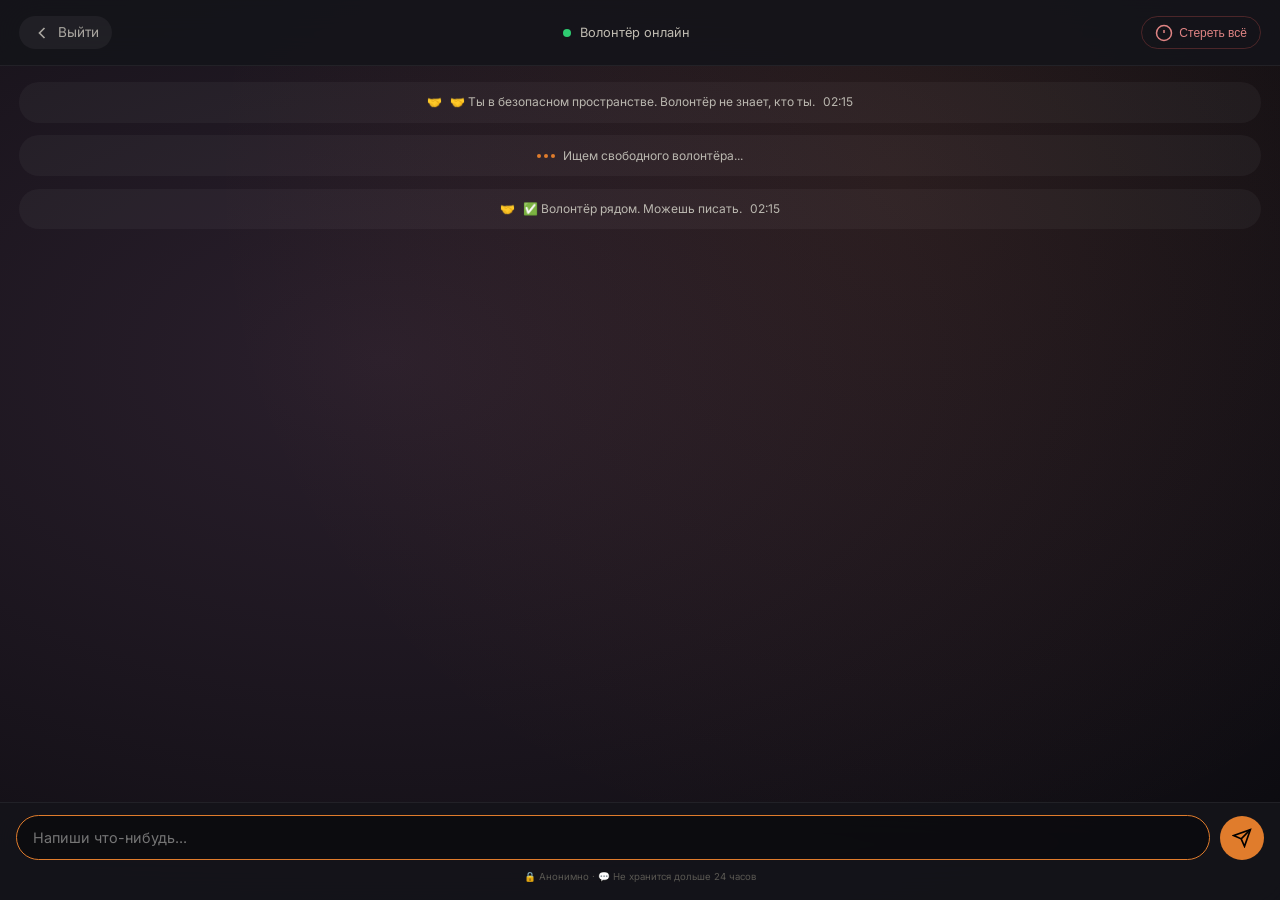
==== chat.html @ 598a1879 "feat: добавил отдельную страницу чата вместо модального окна" ====
<!DOCTYPE html>
<html lang="ru">

<head>
  <meta charset="UTF-8">
  <meta name="viewport" content="width=device-width, initial-scale=1.0, viewport-fit=cover">
  <title>Чат — Тихое место</title>
  <link rel="stylesheet" href="style.css">
  <link
    href="https://fonts.googleapis.com/css2?family=Inter:opsz,wght@14..32,300;14..32,400;14..32,500;14..32,600;14..32,700&display=swap"
    rel="stylesheet">
</head>

<body class="chat-page">
  <div class="chat-app">
    <div class="chat-bg-gradient"></div>
    <div class="chat-bg-blur"></div>

    <div class="chat-header">
      <a href="index.html" class="chat-back-btn">
        <svg width="20" height="20" viewBox="0 0 24 24" fill="none" stroke="currentColor" stroke-width="2">
          <polyline points="15 18 9 12 15 6"></polyline>
        </svg>
        <span>Выйти</span>
      </a>
      <div class="chat-header-info">
        <div class="status-dot pulse"></div>
        <span class="chat-status-text" id="chatStatusText">Подключение...</span>
      </div>
      <button id="panicBtn" class="chat-panic-header">
        <svg width="18" height="18" viewBox="0 0 24 24" fill="none" stroke="currentColor" stroke-width="2">
          <circle cx="12" cy="12" r="10"></circle>
          <line x1="12" y1="8" x2="12" y2="12"></line>
          <line x1="12" y1="16" x2="12.01" y2="16"></line>
        </svg>
        <span>Стереть всё</span>
      </button>
    </div>

    <div id="chatMessages" class="chat-messages-page">
      <div class="message-system">
        <span class="msg-icon">🤝</span>
        <span>Ты в безопасном пространстве. Волонтёр не знает, кто ты.</span>
      </div>
      <div class="message-system" id="waitingMessage">
        <div class="typing-dots">
          <span></span><span></span><span></span>
        </div>
        <span>Ищем свободного волонтёра...</span>
      </div>
    </div>

    <div class="chat-input-page">
      <div class="input-container-page">
        <textarea id="chatInput" placeholder="Напиши что-нибудь..." rows="1" disabled></textarea>
        <button id="sendChatBtn" class="send-btn-page" disabled>
          <svg width="20" height="20" viewBox="0 0 24 24" fill="none" stroke="currentColor" stroke-width="2">
            <line x1="22" y1="2" x2="11" y2="13"></line>
            <polygon points="22 2 15 22 11 13 2 9 22 2"></polygon>
          </svg>
        </button>
      </div>
      <div class="chat-note">
        <span>🔒 Анонимно · 💬 Не хранится дольше 24 часов</span>
      </div>
    </div>
  </div>

  <script src="chat.js"></script>
</body>

</html>
---- style.css ----
* {
  margin: 0;
  padding: 0;
  box-sizing: border-box;
}

body {
  font-family: 'Inter', sans-serif;
  background: #0f0f13;
  color: #f0ede8;
  line-height: 1.5;
  -webkit-tap-highlight-color: transparent;
}

.app {
  position: relative;
  max-width: 600px;
  margin: 0 auto;
  padding: 1rem 1.25rem 2rem;
  min-height: 100vh;
  z-index: 2;
}

.bg-gradient {
  position: fixed;
  top: 0;
  left: 0;
  right: 0;
  bottom: 0;
  background: radial-gradient(ellipse at 30% 40%, #2a1f2c 0%, #0a0a0e 100%);
  z-index: -2;
}

.bg-blur {
  position: fixed;
  top: 0;
  left: 0;
  right: 0;
  bottom: 0;
  background: radial-gradient(circle at 70% 20%, rgba(224, 124, 44, 0.08) 0%, transparent 60%);
  z-index: -1;
}

@keyframes fadeDown {
  from {
    opacity: 0;
    transform: translateY(-20px);
  }

  to {
    opacity: 1;
    transform: translateY(0);
  }
}

@keyframes fadeUp {
  from {
    opacity: 0;
    transform: translateY(30px);
  }

  to {
    opacity: 1;
    transform: translateY(0);
  }
}

@keyframes scaleIn {
  from {
    opacity: 0;
    transform: scale(0.96);
  }

  to {
    opacity: 1;
    transform: scale(1);
  }
}

@keyframes pulse {

  0%,
  100% {
    opacity: 1;
    transform: scale(1);
  }

  50% {
    opacity: 0.5;
    transform: scale(1.2);
  }
}

@keyframes borderGlow {

  0%,
  100% {
    border-color: rgba(224, 124, 44, 0.3);
  }

  50% {
    border-color: rgba(224, 124, 44, 0.8);
  }
}

@keyframes shimmer {
  0% {
    background-position: -200% 0;
  }

  100% {
    background-position: 200% 0;
  }
}

.animate-fade-down {
  animation: fadeDown 0.6s ease-out;
}

.animate-fade-up {
  animation: fadeUp 0.6s ease-out;
}

.animate-scale-in {
  animation: scaleIn 0.5s ease-out;
}

.header {
  display: flex;
  justify-content: space-between;
  align-items: center;
  padding: 0.75rem 0 1.5rem;
  margin-bottom: 1rem;
}

.logo {
  display: flex;
  align-items: center;
  gap: 0.6rem;
  font-size: 1.3rem;
  font-weight: 500;
  letter-spacing: -0.3px;
}

.logo-icon {
  color: #e07c2c;
  display: flex;
  align-items: center;
}

.logo-text {
  background: linear-gradient(135deg, #f0ede8 0%, #c9c5bb 100%);
  -webkit-background-clip: text;
  background-clip: text;
  color: transparent;
  font-weight: 500;
}

.trust-badge {
  background: rgba(224, 124, 44, 0.12);
  backdrop-filter: blur(8px);
  padding: 0.4rem 1rem;
  border-radius: 40px;
  font-size: 0.75rem;
  font-weight: 500;
  display: flex;
  align-items: center;
  gap: 0.5rem;
  border: 1px solid rgba(224, 124, 44, 0.25);
}

.badge-dot {
  width: 6px;
  height: 6px;
  background: #2ecc71;
  border-radius: 50%;
  animation: pulse 1.5s infinite;
}

.hero {
  text-align: center;
  margin: 2rem 0 2rem;
}

.hero-badge {
  display: inline-flex;
  background: rgba(255, 255, 255, 0.05);
  backdrop-filter: blur(4px);
  padding: 0.3rem 1rem;
  border-radius: 40px;
  font-size: 0.7rem;
  letter-spacing: 0.5px;
  margin-bottom: 1.5rem;
  border: 0.5px solid rgba(255, 255, 255, 0.1);
}

.hero-title {
  font-size: 2.2rem;
  font-weight: 600;
  line-height: 1.25;
  margin-bottom: 1rem;
  letter-spacing: -0.5px;
}

.hero-highlight {
  background: linear-gradient(135deg, #e07c2c, #f5a65b);
  -webkit-background-clip: text;
  background-clip: text;
  color: transparent;
}

.hero-description {
  font-size: 0.95rem;
  color: #a8a6a0;
  line-height: 1.5;
}

.trust-card {
  background: rgba(25, 25, 32, 0.7);
  backdrop-filter: blur(12px);
  border-radius: 32px;
  padding: 1.5rem;
  margin-bottom: 2rem;
  border: 1px solid rgba(255, 255, 255, 0.08);
  transition: all 0.3s ease;
}

.trust-header {
  display: flex;
  align-items: center;
  gap: 0.5rem;
  margin-bottom: 1.25rem;
  padding-bottom: 0.75rem;
  border-bottom: 1px solid rgba(255, 255, 255, 0.08);
}

.trust-header-icon {
  font-size: 1rem;
}

.trust-header-title {
  font-size: 0.7rem;
  text-transform: uppercase;
  letter-spacing: 1.5px;
  color: #a8a6a0;
  font-weight: 500;
}

.trust-grid {
  display: grid;
  grid-template-columns: repeat(2, 1fr);
  gap: 1.25rem;
  margin-bottom: 1.25rem;
}

.trust-item {
  text-align: center;
  padding: 0.5rem;
}

.trust-icon-bg {
  background: rgba(224, 124, 44, 0.12);
  width: 48px;
  height: 48px;
  border-radius: 24px;
  display: flex;
  align-items: center;
  justify-content: center;
  margin: 0 auto 0.75rem;
  position: relative;
  font-size: 1.3rem;
}

.cross {
  position: absolute;
  font-size: 0.8rem;
  color: #e07c2c;
  margin-left: 0.8rem;
  margin-top: -0.8rem;
}

.trust-text {
  font-weight: 600;
  font-size: 0.85rem;
  margin-bottom: 0.2rem;
}

.trust-sub {
  font-size: 0.65rem;
  color: #7a7872;
}

.trust-footer {
  background: rgba(0, 0, 0, 0.3);
  border-radius: 20px;
  padding: 0.8rem 1rem;
  font-size: 0.7rem;
  display: flex;
  align-items: center;
  gap: 0.6rem;
  color: #aaa7a0;
}

.action {
  margin: 2rem 0 1.5rem;
  text-align: center;
}

.start-btn {
  background: linear-gradient(135deg, #e07c2c, #c45f1a);
  border: none;
  padding: 0;
  border-radius: 60px;
  cursor: pointer;
  position: relative;
  overflow: hidden;
  transition: transform 0.2s ease, box-shadow 0.2s ease;
  box-shadow: 0 8px 24px rgba(224, 124, 44, 0.3);
}

.start-btn:hover {
  transform: scale(1.02);
  box-shadow: 0 12px 32px rgba(224, 124, 44, 0.4);
}

.btn-text {
  display: inline-block;
  padding: 1rem 2rem;
  font-size: 1.05rem;
  font-weight: 600;
  color: white;
  background: transparent;
  position: relative;
  z-index: 2;
}

.btn-glow {
  position: absolute;
  top: 0;
  left: -100%;
  width: 100%;
  height: 100%;
  background: linear-gradient(90deg, transparent, rgba(255, 255, 255, 0.2), transparent);
  animation: shimmer 3s infinite;
}

.btn-arrow {
  position: absolute;
  right: 1.5rem;
  top: 50%;
  transform: translateY(-50%);
  font-size: 1.3rem;
  color: white;
  z-index: 2;
}

.disclaimer {
  font-size: 0.65rem;
  color: #5a5853;
  margin-top: 1rem;
  max-width: 90%;
  margin-left: auto;
  margin-right: auto;
}

.how-card {
  background: rgba(25, 25, 32, 0.5);
  backdrop-filter: blur(8px);
  border-radius: 28px;
  padding: 1.5rem;
  margin: 1rem 0 1.5rem;
  border: 1px solid rgba(255, 255, 255, 0.06);
}

.how-header {
  display: flex;
  align-items: center;
  justify-content: center;
  gap: 0.6rem;
  margin-bottom: 1.5rem;
}

.how-icon {
  font-size: 1.3rem;
}

.how-title {
  font-size: 1rem;
  font-weight: 500;
  letter-spacing: 0.5px;
  color: #e0ddd5;
}

.steps {
  display: flex;
  flex-wrap: wrap;
  justify-content: space-between;
  gap: 0.5rem;
}

.step {
  flex: 1;
  min-width: 100px;
  text-align: center;
  display: flex;
  flex-direction: column;
  align-items: center;
  gap: 0.6rem;
}

.step-circle {
  width: 48px;
  height: 48px;
  background: linear-gradient(135deg, rgba(224, 124, 44, 0.2), rgba(224, 124, 44, 0.05));
  border-radius: 50%;
  display: flex;
  align-items: center;
  justify-content: center;
  font-weight: 700;
  font-size: 1.2rem;
  color: #e07c2c;
  border: 1px solid rgba(224, 124, 44, 0.3);
  position: relative;
}

.step-pulse {
  position: absolute;
  width: 100%;
  height: 100%;
  border-radius: 50%;
  animation: pulse 2s infinite;
  background: rgba(224, 124, 44, 0.1);
}

.step-info {
  text-align: center;
}

.step-title {
  font-size: 0.8rem;
  font-weight: 600;
  margin-bottom: 0.2rem;
}

.step-desc {
  font-size: 0.65rem;
  color: #7a7872;
}

.step-line {
  width: 1px;
  height: 30px;
  background: linear-gradient(to bottom, rgba(224, 124, 44, 0.3), transparent);
  align-self: center;
}

@media (max-width: 500px) {
  .step-line {
    display: none;
  }

  .step {
    min-width: 80px;
  }

  .hero-title {
    font-size: 1.8rem;
  }
}

.footer {
  margin-top: 2rem;
  padding-top: 1rem;
}

.footer-divider {
  height: 1px;
  background: linear-gradient(90deg, transparent, rgba(255, 255, 255, 0.1), transparent);
  margin-bottom: 1.5rem;
}

.footer-content {
  text-align: center;
}

.footer-logo {
  font-size: 0.8rem;
  color: #e07c2c;
  margin-bottom: 1rem;
  letter-spacing: 0.5px;
}

.footer-hotline {
  background: rgba(224, 124, 44, 0.08);
  border-radius: 24px;
  padding: 0.8rem 1.2rem;
  display: flex;
  align-items: center;
  justify-content: center;
  gap: 0.8rem;
  margin-bottom: 1rem;
  flex-wrap: wrap;
}

.hotline-icon {
  font-size: 1.5rem;
}

.hotline-text {
  display: flex;
  flex-direction: column;
  gap: 0.2rem;
}

.hotline-label {
  font-size: 0.7rem;
  color: #aaa7a0;
  letter-spacing: 0.5px;
}

.hotline-number {
  font-size: 1.2rem;
  font-weight: 700;
  color: #e07c2c;
  text-decoration: none;
  letter-spacing: 0.5px;
}

.hotline-note {
  font-size: 0.6rem;
  color: #5a5853;
}

.footer-copyright {
  font-size: 0.6rem;
  color: #4a4843;
}

.modal {
  position: fixed;
  top: 0;
  left: 0;
  width: 100%;
  height: 100%;
  z-index: 2000;
  display: flex;
  align-items: center;
  justify-content: center;
}

.modal.hidden {
  display: none;
}

.modal-overlay {
  position: absolute;
  top: 0;
  left: 0;
  width: 100%;
  height: 100%;
  background: rgba(8, 8, 12, 0.92);
  backdrop-filter: blur(16px);
}

.modal-container {
  position: relative;
  width: 90%;
  max-width: 480px;
  height: 75vh;
  background: rgba(20, 20, 26, 0.96);
  backdrop-filter: blur(20px);
  border-radius: 36px;
  display: flex;
  flex-direction: column;
  overflow: hidden;
  border: 1px solid rgba(224, 124, 44, 0.2);
  box-shadow: 0 25px 50px rgba(0, 0, 0, 0.5);
  animation: scaleIn 0.3s ease-out;
}

.modal-header {
  display: flex;
  justify-content: space-between;
  align-items: center;
  padding: 1.2rem 1.5rem;
  background: rgba(0, 0, 0, 0.3);
  border-bottom: 1px solid rgba(255, 255, 255, 0.06);
}

.modal-status {
  display: flex;
  align-items: center;
  gap: 0.6rem;
  font-size: 0.85rem;
  font-weight: 500;
}

.status-dot {
  width: 8px;
  height: 8px;
  background: #2ecc71;
  border-radius: 50%;
}

.pulse {
  animation: pulse 1.5s infinite;
}

.modal-close {
  background: rgba(255, 255, 255, 0.05);
  border: none;
  width: 32px;
  height: 32px;
  border-radius: 20px;
  display: flex;
  align-items: center;
  justify-content: center;
  cursor: pointer;
  color: #aaa7a0;
  transition: all 0.2s;
}

.modal-close:hover {
  background: rgba(224, 124, 44, 0.2);
  color: #e07c2c;
}

.chat-messages {
  flex: 1;
  overflow-y: auto;
  padding: 1rem 1.2rem;
  display: flex;
  flex-direction: column;
  gap: 0.8rem;
}

.message-system {
  background: rgba(255, 255, 255, 0.04);
  padding: 0.7rem 1rem;
  border-radius: 20px;
  font-size: 0.75rem;
  text-align: center;
  color: #bbb8b0;
  display: flex;
  align-items: center;
  justify-content: center;
  gap: 0.5rem;
}

.typing-dots {
  display: flex;
  gap: 3px;
}

.typing-dots span {
  width: 4px;
  height: 4px;
  background: #e07c2c;
  border-radius: 50%;
  animation: pulse 1.4s infinite;
}

.typing-dots span:nth-child(2) {
  animation-delay: 0.2s;
}

.typing-dots span:nth-child(3) {
  animation-delay: 0.4s;
}

.user-message {
  background: linear-gradient(135deg, #e07c2c, #c45f1a);
  color: white;
  align-self: flex-end;
  padding: 0.7rem 1rem;
  border-radius: 22px 22px 5px 22px;
  max-width: 80%;
  word-wrap: break-word;
  font-size: 0.9rem;
}

.volunteer-message {
  background: rgba(255, 255, 255, 0.08);
  color: #f0ede8;
  align-self: flex-start;
  padding: 0.7rem 1rem;
  border-radius: 22px 22px 22px 5px;
  max-width: 80%;
  word-wrap: break-word;
  font-size: 0.9rem;
}

.chat-input-wrapper {
  padding: 1rem;
  border-top: 1px solid rgba(255, 255, 255, 0.06);
  display: flex;
  flex-direction: column;
  gap: 0.8rem;
}

.input-container {
  display: flex;
  gap: 0.6rem;
  align-items: flex-end;
}

.input-container textarea {
  flex: 1;
  background: rgba(0, 0, 0, 0.4);
  border: 1px solid rgba(224, 124, 44, 0.2);
  border-radius: 28px;
  padding: 0.8rem 1rem;
  color: #f0ede8;
  font-family: 'Inter', sans-serif;
  font-size: 0.9rem;
  resize: none;
  outline: none;
  transition: border 0.2s;
}

.input-container textarea:focus {
  border-color: #e07c2c;
}

.send-btn {
  background: #e07c2c;
  border: none;
  width: 44px;
  height: 44px;
  border-radius: 44px;
  display: flex;
  align-items: center;
  justify-content: center;
  cursor: pointer;
  transition: all 0.2s;
}

.send-btn:disabled {
  opacity: 0.4;
  cursor: not-allowed;
}

.panic-btn {
  background: transparent;
  border: 1px solid rgba(161, 66, 66, 0.4);
  color: #e08484;
  padding: 0.6rem 1rem;
  border-radius: 40px;
  font-size: 0.75rem;
  display: flex;
  align-items: center;
  justify-content: center;
  gap: 0.5rem;
  cursor: pointer;
  transition: all 0.2s;
}

.panic-btn:hover {
  background: rgba(161, 66, 66, 0.1);
  border-color: #c95a5a;
}

.chat-page {
  overflow: hidden;
  height: 100vh;
}

.chat-app {
  position: relative;
  height: 100vh;
  display: flex;
  flex-direction: column;
  background: #0f0f13;
}

.chat-bg-gradient {
  position: fixed;
  top: 0;
  left: 0;
  right: 0;
  bottom: 0;
  background: radial-gradient(ellipse at 30% 40%, #2a1f2c 0%, #0a0a0e 100%);
  z-index: 0;
}

.chat-bg-blur {
  position: fixed;
  top: 0;
  left: 0;
  right: 0;
  bottom: 0;
  background: radial-gradient(circle at 70% 20%, rgba(224, 124, 44, 0.08) 0%, transparent 60%);
  z-index: 0;
}

.chat-header {
  position: relative;
  z-index: 2;
  display: flex;
  justify-content: space-between;
  align-items: center;
  padding: 1rem 1.2rem;
  background: rgba(20, 20, 26, 0.9);
  backdrop-filter: blur(20px);
  border-bottom: 1px solid rgba(255, 255, 255, 0.06);
}

.chat-back-btn {
  display: flex;
  align-items: center;
  gap: 0.4rem;
  color: #aaa7a0;
  text-decoration: none;
  font-size: 0.85rem;
  padding: 0.4rem 0.8rem;
  border-radius: 40px;
  background: rgba(255, 255, 255, 0.05);
  transition: all 0.2s;
}

.chat-back-btn:hover {
  background: rgba(224, 124, 44, 0.15);
  color: #e07c2c;
}

.chat-header-info {
  display: flex;
  align-items: center;
  gap: 0.6rem;
  font-size: 0.8rem;
  color: #c0bcb2;
}

.chat-panic-header {
  display: flex;
  align-items: center;
  gap: 0.4rem;
  background: transparent;
  border: 1px solid rgba(161, 66, 66, 0.4);
  color: #e08484;
  padding: 0.4rem 0.8rem;
  border-radius: 40px;
  font-size: 0.75rem;
  cursor: pointer;
  transition: all 0.2s;
}

.chat-panic-header:hover {
  background: rgba(161, 66, 66, 0.1);
  border-color: #c95a5a;
}

.chat-messages-page {
  position: relative;
  z-index: 2;
  flex: 1;
  overflow-y: auto;
  padding: 1rem 1.2rem;
  display: flex;
  flex-direction: column;
  gap: 0.8rem;
}

.chat-input-page {
  position: relative;
  z-index: 2;
  padding: 0.8rem 1rem 1rem;
  background: rgba(20, 20, 26, 0.9);
  backdrop-filter: blur(20px);
  border-top: 1px solid rgba(255, 255, 255, 0.06);
}

.input-container-page {
  display: flex;
  gap: 0.6rem;
  align-items: flex-end;
}

.input-container-page textarea {
  flex: 1;
  background: rgba(0, 0, 0, 0.4);
  border: 1px solid rgba(224, 124, 44, 0.2);
  border-radius: 28px;
  padding: 0.8rem 1rem;
  color: #f0ede8;
  font-family: 'Inter', sans-serif;
  font-size: 0.9rem;
  resize: none;
  outline: none;
  transition: border 0.2s;
}

.input-container-page textarea:focus {
  border-color: #e07c2c;
}

.send-btn-page {
  background: #e07c2c;
  border: none;
  width: 44px;
  height: 44px;
  border-radius: 44px;
  display: flex;
  align-items: center;
  justify-content: center;
  cursor: pointer;
  transition: all 0.2s;
}

.send-btn-page:disabled {
  opacity: 0.4;
  cursor: not-allowed;
}

.chat-note {
  text-align: center;
  font-size: 0.6rem;
  color: #5a5853;
  margin-top: 0.6rem;
}

.chat-messages-page .message-system,
.chat-messages-page .user-message,
.chat-messages-page .volunteer-message {
  animation: fadeInMessage 0.3s ease-out;
}

@keyframes fadeInMessage {
  from {
    opacity: 0;
    transform: translateY(10px);
  }

  to {
    opacity: 1;
    transform: translateY(0);
  }
}
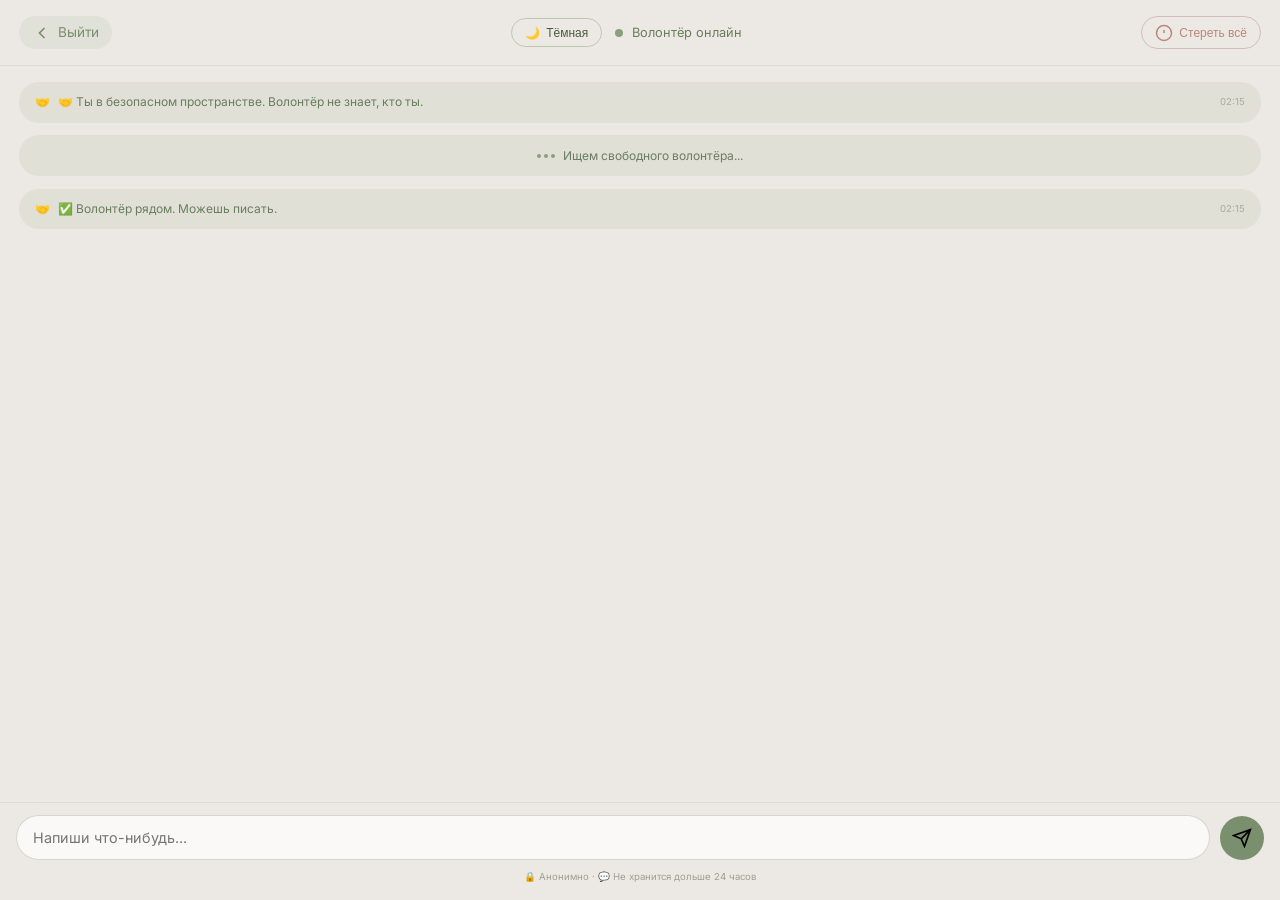
==== commit 2ead035d: "fix: полный script.js и chat.js с переключением темы" ====
--- a/chat.html
+++ b/chat.html
@@ -11,7 +11,7 @@
     rel="stylesheet">
 </head>
 
-<body class="chat-page">
+<body class="light-theme chat-page">
   <div class="chat-app">
     <div class="chat-bg-gradient"></div>
     <div class="chat-bg-blur"></div>
@@ -23,9 +23,15 @@
         </svg>
         <span>Выйти</span>
       </a>
-      <div class="chat-header-info">
-        <div class="status-dot pulse"></div>
-        <span class="chat-status-text" id="chatStatusText">Подключение...</span>
+      <div style="display: flex; align-items: center; gap: 0.8rem;">
+        <button id="themeToggleChat" class="theme-toggle">
+          <span class="theme-icon">🌙</span>
+          <span class="theme-text">Тёмная</span>
+        </button>
+        <div class="chat-header-info">
+          <div class="status-dot pulse"></div>
+          <span class="chat-status-text" id="chatStatusText">Подключение...</span>
+        </div>
       </div>
       <button id="panicBtn" class="chat-panic-header">
         <svg width="18" height="18" viewBox="0 0 24 24" fill="none" stroke="currentColor" stroke-width="2">
--- a/style.css
+++ b/style.css
@@ -6,12 +6,223 @@
 
 body {
   font-family: 'Inter', sans-serif;
-  background: #0f0f13;
-  color: #f0ede8;
   line-height: 1.5;
   -webkit-tap-highlight-color: transparent;
-}
-
+  transition: background-color 0.3s ease, color 0.3s ease;
+}
+
+/* ========== СВЕТЛАЯ ТЕМА (уютная, бежево-зелёная) ========== */
+body.light-theme {
+  background: #ece9e4;
+  color: #2c2a27;
+}
+
+body.light-theme .bg-gradient {
+  background: linear-gradient(145deg, #e8e4dd 0%, #d9d5cc 100%);
+}
+
+body.light-theme .bg-blur {
+  background: radial-gradient(circle at 50% 30%, rgba(148, 163, 118, 0.12) 0%, transparent 70%);
+}
+
+body.light-theme .logo-text {
+  background: linear-gradient(135deg, #4a5b3e, #7a8f6e);
+  -webkit-background-clip: text;
+  background-clip: text;
+  color: transparent;
+}
+
+body.light-theme .trust-badge {
+  background: rgba(122, 143, 110, 0.12);
+  border: 1px solid rgba(122, 143, 110, 0.25);
+  color: #4a5b3e;
+}
+
+body.light-theme .badge-dot {
+  background: #8aa07c;
+}
+
+body.light-theme .hero-title {
+  color: #2c3a24;
+}
+
+body.light-theme .hero-description {
+  color: #6b6a65;
+}
+
+body.light-theme .trust-card {
+  background: rgba(245, 242, 237, 0.7);
+  border: 1px solid rgba(122, 143, 110, 0.15);
+}
+
+body.light-theme .trust-header-title {
+  color: #8a897e;
+}
+
+body.light-theme .trust-text {
+  color: #3a4533;
+}
+
+body.light-theme .trust-sub {
+  color: #8a897e;
+}
+
+body.light-theme .trust-footer {
+  background: rgba(122, 143, 110, 0.08);
+  color: #7a7a70;
+}
+
+body.light-theme .how-card {
+  background: rgba(245, 242, 237, 0.5);
+  border: 1px solid rgba(122, 143, 110, 0.1);
+}
+
+body.light-theme .how-title {
+  color: #5a6a4e;
+}
+
+body.light-theme .step-title {
+  color: #4a5b3e;
+}
+
+body.light-theme .step-desc {
+  color: #8a897e;
+}
+
+body.light-theme .disclaimer {
+  color: #9a988d;
+}
+
+body.light-theme .footer-logo {
+  color: #8aa07c;
+}
+
+body.light-theme .hotline-label {
+  color: #8a897e;
+}
+
+body.light-theme .hotline-number {
+  color: #7a8f6e;
+}
+
+body.light-theme .hotline-note {
+  color: #a09e93;
+}
+
+body.light-theme .footer-copyright {
+  color: #b0ae9f;
+}
+
+/* ========== ТЁМНАЯ ТЕМА (спокойный полумрак, глубокий синий) ========== */
+body.dark-theme {
+  background: #0f1117;
+  color: #e8e9ee;
+}
+
+body.dark-theme .bg-gradient {
+  background: radial-gradient(ellipse at 30% 40%, #1a1f2a 0%, #0a0c10 100%);
+}
+
+body.dark-theme .bg-blur {
+  background: radial-gradient(circle at 70% 20%, rgba(79, 120, 189, 0.1) 0%, transparent 60%);
+}
+
+body.dark-theme .logo-text {
+  background: linear-gradient(135deg, #8aa0c0, #5d7aad);
+  -webkit-background-clip: text;
+  background-clip: text;
+  color: transparent;
+}
+
+body.dark-theme .trust-badge {
+  background: rgba(93, 122, 173, 0.12);
+  border: 1px solid rgba(93, 122, 173, 0.25);
+  color: #8aa0c0;
+}
+
+body.dark-theme .badge-dot {
+  background: #5d7aad;
+}
+
+body.dark-theme .hero-title {
+  color: #e8e9ee;
+}
+
+body.dark-theme .hero-highlight {
+  background: linear-gradient(135deg, #8aa0c0, #5d7aad);
+  -webkit-background-clip: text;
+  background-clip: text;
+  color: transparent;
+}
+
+body.dark-theme .hero-description {
+  color: #9ca3af;
+}
+
+body.dark-theme .trust-card {
+  background: rgba(20, 24, 34, 0.7);
+  border: 1px solid rgba(255, 255, 255, 0.06);
+}
+
+body.dark-theme .trust-header-title {
+  color: #9ca3af;
+}
+
+body.dark-theme .trust-text {
+  color: #d1d5db;
+}
+
+body.dark-theme .trust-sub {
+  color: #6b7280;
+}
+
+body.dark-theme .trust-footer {
+  background: rgba(0, 0, 0, 0.3);
+  color: #8b92a1;
+}
+
+body.dark-theme .how-card {
+  background: rgba(20, 24, 34, 0.5);
+  border: 1px solid rgba(255, 255, 255, 0.05);
+}
+
+body.dark-theme .how-title {
+  color: #d1d5db;
+}
+
+body.dark-theme .step-title {
+  color: #a8b2c9;
+}
+
+body.dark-theme .step-desc {
+  color: #6b7280;
+}
+
+body.dark-theme .disclaimer {
+  color: #5a5f6e;
+}
+
+body.dark-theme .footer-logo {
+  color: #5d7aad;
+}
+
+body.dark-theme .hotline-label {
+  color: #9ca3af;
+}
+
+body.dark-theme .hotline-number {
+  color: #8aa0c0;
+}
+
+body.dark-theme .hotline-note {
+  color: #5a5f6e;
+}
+
+body.dark-theme .footer-copyright {
+  color: #4a4f5c;
+}
+
+/* ========== ОБЩИЕ СТИЛИ ========== */
 .app {
   position: relative;
   max-width: 600px;
@@ -21,24 +232,26 @@
   z-index: 2;
 }
 
-.bg-gradient {
+.bg-gradient,
+.chat-bg-gradient {
   position: fixed;
   top: 0;
   left: 0;
   right: 0;
   bottom: 0;
-  background: radial-gradient(ellipse at 30% 40%, #2a1f2c 0%, #0a0a0e 100%);
   z-index: -2;
-}
-
-.bg-blur {
+  transition: background 0.3s ease;
+}
+
+.bg-blur,
+.chat-bg-blur {
   position: fixed;
   top: 0;
   left: 0;
   right: 0;
   bottom: 0;
-  background: radial-gradient(circle at 70% 20%, rgba(224, 124, 44, 0.08) 0%, transparent 60%);
   z-index: -1;
+  transition: background 0.3s ease;
 }
 
 @keyframes fadeDown {
@@ -87,42 +300,30 @@
 
   50% {
     opacity: 0.5;
-    transform: scale(1.2);
-  }
-}
-
-@keyframes borderGlow {
-
-  0%,
-  100% {
-    border-color: rgba(224, 124, 44, 0.3);
-  }
-
-  50% {
-    border-color: rgba(224, 124, 44, 0.8);
+    transform: scale(1.15);
   }
 }
 
 @keyframes shimmer {
   0% {
-    background-position: -200% 0;
+    left: -100%;
   }
 
   100% {
-    background-position: 200% 0;
+    left: 100%;
   }
 }
 
 .animate-fade-down {
-  animation: fadeDown 0.6s ease-out;
+  animation: fadeDown 0.5s ease-out;
 }
 
 .animate-fade-up {
-  animation: fadeUp 0.6s ease-out;
+  animation: fadeUp 0.5s ease-out;
 }
 
 .animate-scale-in {
-  animation: scaleIn 0.5s ease-out;
+  animation: scaleIn 0.4s ease-out;
 }
 
 .header {
@@ -130,7 +331,7 @@
   justify-content: space-between;
   align-items: center;
   padding: 0.75rem 0 1.5rem;
-  margin-bottom: 1rem;
+  margin-bottom: 0.5rem;
 }
 
 .logo {
@@ -143,21 +344,11 @@
 }
 
 .logo-icon {
-  color: #e07c2c;
-  display: flex;
-  align-items: center;
-}
-
-.logo-text {
-  background: linear-gradient(135deg, #f0ede8 0%, #c9c5bb 100%);
-  -webkit-background-clip: text;
-  background-clip: text;
-  color: transparent;
-  font-weight: 500;
+  display: flex;
+  align-items: center;
 }
 
 .trust-badge {
-  background: rgba(224, 124, 44, 0.12);
   backdrop-filter: blur(8px);
   padding: 0.4rem 1rem;
   border-radius: 40px;
@@ -166,32 +357,33 @@
   display: flex;
   align-items: center;
   gap: 0.5rem;
-  border: 1px solid rgba(224, 124, 44, 0.25);
-}
-
-.badge-dot {
-  width: 6px;
-  height: 6px;
-  background: #2ecc71;
-  border-radius: 50%;
-  animation: pulse 1.5s infinite;
 }
 
 .hero {
   text-align: center;
-  margin: 2rem 0 2rem;
+  margin: 1.5rem 0 2rem;
 }
 
 .hero-badge {
   display: inline-flex;
-  background: rgba(255, 255, 255, 0.05);
   backdrop-filter: blur(4px);
   padding: 0.3rem 1rem;
   border-radius: 40px;
   font-size: 0.7rem;
   letter-spacing: 0.5px;
   margin-bottom: 1.5rem;
-  border: 0.5px solid rgba(255, 255, 255, 0.1);
+}
+
+body.light-theme .hero-badge {
+  background: rgba(122, 143, 110, 0.1);
+  border: 0.5px solid rgba(122, 143, 110, 0.2);
+  color: #6a7d5e;
+}
+
+body.dark-theme .hero-badge {
+  background: rgba(93, 122, 173, 0.1);
+  border: 0.5px solid rgba(93, 122, 173, 0.2);
+  color: #8aa0c0;
 }
 
 .hero-title {
@@ -202,27 +394,16 @@
   letter-spacing: -0.5px;
 }
 
-.hero-highlight {
-  background: linear-gradient(135deg, #e07c2c, #f5a65b);
-  -webkit-background-clip: text;
-  background-clip: text;
-  color: transparent;
-}
-
 .hero-description {
   font-size: 0.95rem;
-  color: #a8a6a0;
   line-height: 1.5;
 }
 
 .trust-card {
-  background: rgba(25, 25, 32, 0.7);
   backdrop-filter: blur(12px);
-  border-radius: 32px;
+  border-radius: 28px;
   padding: 1.5rem;
   margin-bottom: 2rem;
-  border: 1px solid rgba(255, 255, 255, 0.08);
-  transition: all 0.3s ease;
 }
 
 .trust-header {
@@ -231,7 +412,11 @@
   gap: 0.5rem;
   margin-bottom: 1.25rem;
   padding-bottom: 0.75rem;
-  border-bottom: 1px solid rgba(255, 255, 255, 0.08);
+  border-bottom: 1px solid rgba(122, 143, 110, 0.15);
+}
+
+body.dark-theme .trust-header {
+  border-bottom-color: rgba(255, 255, 255, 0.06);
 }
 
 .trust-header-icon {
@@ -242,7 +427,6 @@
   font-size: 0.7rem;
   text-transform: uppercase;
   letter-spacing: 1.5px;
-  color: #a8a6a0;
   font-weight: 500;
 }
 
@@ -259,7 +443,6 @@
 }
 
 .trust-icon-bg {
-  background: rgba(224, 124, 44, 0.12);
   width: 48px;
   height: 48px;
   border-radius: 24px;
@@ -271,12 +454,27 @@
   font-size: 1.3rem;
 }
 
+body.light-theme .trust-icon-bg {
+  background: rgba(122, 143, 110, 0.12);
+}
+
+body.dark-theme .trust-icon-bg {
+  background: rgba(93, 122, 173, 0.12);
+}
+
 .cross {
   position: absolute;
   font-size: 0.8rem;
-  color: #e07c2c;
   margin-left: 0.8rem;
   margin-top: -0.8rem;
+}
+
+body.light-theme .cross {
+  color: #8aa07c;
+}
+
+body.dark-theme .cross {
+  color: #5d7aad;
 }
 
 .trust-text {
@@ -287,27 +485,27 @@
 
 .trust-sub {
   font-size: 0.65rem;
-  color: #7a7872;
 }
 
 .trust-footer {
-  background: rgba(0, 0, 0, 0.3);
   border-radius: 20px;
   padding: 0.8rem 1rem;
   font-size: 0.7rem;
   display: flex;
   align-items: center;
   gap: 0.6rem;
-  color: #aaa7a0;
 }
 
 .action {
-  margin: 2rem 0 1.5rem;
+  margin: 1.5rem 0 1.5rem;
   text-align: center;
 }
 
 .start-btn {
-  background: linear-gradient(135deg, #e07c2c, #c45f1a);
+  display: inline-flex;
+  align-items: center;
+  justify-content: center;
+  gap: 0.8rem;
   border: none;
   padding: 0;
   border-radius: 60px;
@@ -315,17 +513,26 @@
   position: relative;
   overflow: hidden;
   transition: transform 0.2s ease, box-shadow 0.2s ease;
-  box-shadow: 0 8px 24px rgba(224, 124, 44, 0.3);
+  text-decoration: none;
+}
+
+body.light-theme .start-btn {
+  background: linear-gradient(135deg, #7a8f6e, #5d7052);
+  box-shadow: 0 8px 24px rgba(90, 108, 76, 0.25);
+}
+
+body.dark-theme .start-btn {
+  background: linear-gradient(135deg, #5d7aad, #3a5a8c);
+  box-shadow: 0 8px 24px rgba(61, 90, 140, 0.3);
 }
 
 .start-btn:hover {
   transform: scale(1.02);
-  box-shadow: 0 12px 32px rgba(224, 124, 44, 0.4);
 }
 
 .btn-text {
   display: inline-block;
-  padding: 1rem 2rem;
+  padding: 1rem 1.8rem;
   font-size: 1.05rem;
   font-weight: 600;
   color: white;
@@ -345,18 +552,14 @@
 }
 
 .btn-arrow {
-  position: absolute;
-  right: 1.5rem;
-  top: 50%;
-  transform: translateY(-50%);
-  font-size: 1.3rem;
+  font-size: 1.2rem;
   color: white;
   z-index: 2;
+  margin-right: 1.5rem;
 }
 
 .disclaimer {
   font-size: 0.65rem;
-  color: #5a5853;
   margin-top: 1rem;
   max-width: 90%;
   margin-left: auto;
@@ -364,12 +567,10 @@
 }
 
 .how-card {
-  background: rgba(25, 25, 32, 0.5);
   backdrop-filter: blur(8px);
   border-radius: 28px;
   padding: 1.5rem;
   margin: 1rem 0 1.5rem;
-  border: 1px solid rgba(255, 255, 255, 0.06);
 }
 
 .how-header {
@@ -388,7 +589,6 @@
   font-size: 1rem;
   font-weight: 500;
   letter-spacing: 0.5px;
-  color: #e0ddd5;
 }
 
 .steps {
@@ -411,16 +611,25 @@
 .step-circle {
   width: 48px;
   height: 48px;
-  background: linear-gradient(135deg, rgba(224, 124, 44, 0.2), rgba(224, 124, 44, 0.05));
   border-radius: 50%;
   display: flex;
   align-items: center;
   justify-content: center;
   font-weight: 700;
   font-size: 1.2rem;
-  color: #e07c2c;
-  border: 1px solid rgba(224, 124, 44, 0.3);
   position: relative;
+}
+
+body.light-theme .step-circle {
+  background: linear-gradient(135deg, rgba(122, 143, 110, 0.15), rgba(122, 143, 110, 0.05));
+  border: 1px solid rgba(122, 143, 110, 0.25);
+  color: #8aa07c;
+}
+
+body.dark-theme .step-circle {
+  background: linear-gradient(135deg, rgba(93, 122, 173, 0.15), rgba(93, 122, 173, 0.05));
+  border: 1px solid rgba(93, 122, 173, 0.25);
+  color: #8aa0c0;
 }
 
 .step-pulse {
@@ -429,7 +638,14 @@
   height: 100%;
   border-radius: 50%;
   animation: pulse 2s infinite;
-  background: rgba(224, 124, 44, 0.1);
+}
+
+body.light-theme .step-pulse {
+  background: rgba(122, 143, 110, 0.08);
+}
+
+body.dark-theme .step-pulse {
+  background: rgba(93, 122, 173, 0.08);
 }
 
 .step-info {
@@ -444,14 +660,20 @@
 
 .step-desc {
   font-size: 0.65rem;
-  color: #7a7872;
 }
 
 .step-line {
   width: 1px;
   height: 30px;
-  background: linear-gradient(to bottom, rgba(224, 124, 44, 0.3), transparent);
   align-self: center;
+}
+
+body.light-theme .step-line {
+  background: linear-gradient(to bottom, rgba(122, 143, 110, 0.3), transparent);
+}
+
+body.dark-theme .step-line {
+  background: linear-gradient(to bottom, rgba(93, 122, 173, 0.3), transparent);
 }
 
 @media (max-width: 500px) {
@@ -466,6 +688,19 @@
   .hero-title {
     font-size: 1.8rem;
   }
+
+  .btn-text {
+    padding: 0.9rem 1.2rem;
+    font-size: 0.95rem;
+  }
+
+  .btn-arrow {
+    margin-right: 0.8rem;
+  }
+
+  .start-btn {
+    gap: 0.3rem;
+  }
 }
 
 .footer {
@@ -475,8 +710,15 @@
 
 .footer-divider {
   height: 1px;
-  background: linear-gradient(90deg, transparent, rgba(255, 255, 255, 0.1), transparent);
   margin-bottom: 1.5rem;
+}
+
+body.light-theme .footer-divider {
+  background: linear-gradient(90deg, transparent, rgba(122, 143, 110, 0.2), transparent);
+}
+
+body.dark-theme .footer-divider {
+  background: linear-gradient(90deg, transparent, rgba(255, 255, 255, 0.08), transparent);
 }
 
 .footer-content {
@@ -485,13 +727,11 @@
 
 .footer-logo {
   font-size: 0.8rem;
-  color: #e07c2c;
   margin-bottom: 1rem;
   letter-spacing: 0.5px;
 }
 
 .footer-hotline {
-  background: rgba(224, 124, 44, 0.08);
   border-radius: 24px;
   padding: 0.8rem 1.2rem;
   display: flex;
@@ -502,6 +742,14 @@
   flex-wrap: wrap;
 }
 
+body.light-theme .footer-hotline {
+  background: rgba(122, 143, 110, 0.08);
+}
+
+body.dark-theme .footer-hotline {
+  background: rgba(93, 122, 173, 0.08);
+}
+
 .hotline-icon {
   font-size: 1.5rem;
 }
@@ -514,118 +762,148 @@
 
 .hotline-label {
   font-size: 0.7rem;
-  color: #aaa7a0;
   letter-spacing: 0.5px;
 }
 
 .hotline-number {
   font-size: 1.2rem;
   font-weight: 700;
-  color: #e07c2c;
   text-decoration: none;
   letter-spacing: 0.5px;
 }
 
 .hotline-note {
   font-size: 0.6rem;
-  color: #5a5853;
 }
 
 .footer-copyright {
   font-size: 0.6rem;
-  color: #4a4843;
-}
-
-.modal {
-  position: fixed;
-  top: 0;
-  left: 0;
-  width: 100%;
-  height: 100%;
-  z-index: 2000;
-  display: flex;
-  align-items: center;
-  justify-content: center;
-}
-
-.modal.hidden {
-  display: none;
-}
-
-.modal-overlay {
-  position: absolute;
-  top: 0;
-  left: 0;
-  width: 100%;
-  height: 100%;
-  background: rgba(8, 8, 12, 0.92);
-  backdrop-filter: blur(16px);
-}
-
-.modal-container {
+}
+
+/* ========== СТРАНИЦА ЧАТА ========== */
+.chat-page {
+  overflow: hidden;
+  height: 100vh;
+}
+
+.chat-app {
   position: relative;
-  width: 90%;
-  max-width: 480px;
-  height: 75vh;
-  background: rgba(20, 20, 26, 0.96);
+  height: 100vh;
+  display: flex;
+  flex-direction: column;
+  transition: background 0.3s ease;
+}
+
+body.light-theme .chat-app {
+  background: #ece9e4;
+}
+
+body.dark-theme .chat-app {
+  background: #0f1117;
+}
+
+body.light-theme .chat-bg-gradient {
+  background: linear-gradient(145deg, #e8e4dd 0%, #d9d5cc 100%);
+}
+
+body.dark-theme .chat-bg-gradient {
+  background: radial-gradient(ellipse at 30% 40%, #1a1f2a 0%, #0a0c10 100%);
+}
+
+body.light-theme .chat-bg-blur {
+  background: radial-gradient(circle at 50% 30%, rgba(122, 143, 118, 0.1) 0%, transparent 70%);
+}
+
+body.dark-theme .chat-bg-blur {
+  background: radial-gradient(circle at 70% 20%, rgba(79, 120, 189, 0.1) 0%, transparent 60%);
+}
+
+.chat-header {
+  position: relative;
+  z-index: 2;
+  display: flex;
+  justify-content: space-between;
+  align-items: center;
+  padding: 1rem 1.2rem;
   backdrop-filter: blur(20px);
-  border-radius: 36px;
-  display: flex;
-  flex-direction: column;
-  overflow: hidden;
-  border: 1px solid rgba(224, 124, 44, 0.2);
-  box-shadow: 0 25px 50px rgba(0, 0, 0, 0.5);
-  animation: scaleIn 0.3s ease-out;
-}
-
-.modal-header {
-  display: flex;
-  justify-content: space-between;
-  align-items: center;
-  padding: 1.2rem 1.5rem;
-  background: rgba(0, 0, 0, 0.3);
-  border-bottom: 1px solid rgba(255, 255, 255, 0.06);
-}
-
-.modal-status {
+  transition: background 0.3s ease;
+}
+
+body.light-theme .chat-header {
+  background: rgba(236, 233, 228, 0.95);
+  border-bottom: 1px solid rgba(122, 143, 110, 0.15);
+}
+
+body.dark-theme .chat-header {
+  background: rgba(16, 18, 24, 0.95);
+  border-bottom: 1px solid rgba(255, 255, 255, 0.05);
+}
+
+.chat-back-btn {
+  display: flex;
+  align-items: center;
+  gap: 0.4rem;
+  text-decoration: none;
+  font-size: 0.85rem;
+  padding: 0.4rem 0.8rem;
+  border-radius: 40px;
+  transition: all 0.2s;
+}
+
+body.light-theme .chat-back-btn {
+  color: #7a8f6e;
+  background: rgba(122, 143, 110, 0.1);
+}
+
+body.dark-theme .chat-back-btn {
+  color: #8aa0c0;
+  background: rgba(79, 120, 189, 0.1);
+}
+
+.chat-header-info {
   display: flex;
   align-items: center;
   gap: 0.6rem;
-  font-size: 0.85rem;
-  font-weight: 500;
-}
-
-.status-dot {
-  width: 8px;
-  height: 8px;
-  background: #2ecc71;
-  border-radius: 50%;
-}
-
-.pulse {
-  animation: pulse 1.5s infinite;
-}
-
-.modal-close {
-  background: rgba(255, 255, 255, 0.05);
-  border: none;
-  width: 32px;
-  height: 32px;
-  border-radius: 20px;
-  display: flex;
-  align-items: center;
-  justify-content: center;
+  font-size: 0.8rem;
+}
+
+body.light-theme .chat-header-info {
+  color: #6a7d5e;
+}
+
+body.dark-theme .chat-header-info {
+  color: #a8b2c9;
+}
+
+.chat-panic-header {
+  display: flex;
+  align-items: center;
+  gap: 0.4rem;
+  background: transparent;
+  padding: 0.4rem 0.8rem;
+  border-radius: 40px;
+  font-size: 0.75rem;
   cursor: pointer;
-  color: #aaa7a0;
   transition: all 0.2s;
 }
 
-.modal-close:hover {
-  background: rgba(224, 124, 44, 0.2);
-  color: #e07c2c;
-}
-
-.chat-messages {
+body.light-theme .chat-panic-header {
+  border: 1px solid rgba(156, 106, 106, 0.35);
+  color: #b88878;
+}
+
+body.dark-theme .chat-panic-header {
+  border: 1px solid rgba(184, 104, 104, 0.4);
+  color: #c97a6a;
+}
+
+.chat-panic-header:hover {
+  background: rgba(156, 106, 106, 0.1);
+}
+
+.chat-messages-page {
+  position: relative;
+  z-index: 2;
   flex: 1;
   overflow-y: auto;
   padding: 1rem 1.2rem;
@@ -634,42 +912,129 @@
   gap: 0.8rem;
 }
 
+.chat-input-page {
+  position: relative;
+  z-index: 2;
+  padding: 0.8rem 1rem 1rem;
+  backdrop-filter: blur(20px);
+  transition: background 0.3s ease;
+}
+
+body.light-theme .chat-input-page {
+  background: rgba(236, 233, 228, 0.95);
+  border-top: 1px solid rgba(122, 143, 110, 0.15);
+}
+
+body.dark-theme .chat-input-page {
+  background: rgba(16, 18, 24, 0.95);
+  border-top: 1px solid rgba(255, 255, 255, 0.05);
+}
+
+.input-container-page {
+  display: flex;
+  gap: 0.6rem;
+  align-items: flex-end;
+}
+
+.input-container-page textarea {
+  flex: 1;
+  border-radius: 28px;
+  padding: 0.8rem 1rem;
+  font-family: 'Inter', sans-serif;
+  font-size: 0.9rem;
+  resize: none;
+  outline: none;
+  transition: border 0.2s, background 0.3s;
+}
+
+body.light-theme .input-container-page textarea {
+  background: rgba(255, 255, 255, 0.7);
+  border: 1px solid rgba(122, 143, 110, 0.3);
+  color: #2c2a27;
+}
+
+body.dark-theme .input-container-page textarea {
+  background: rgba(0, 0, 0, 0.4);
+  border: 1px solid rgba(79, 120, 189, 0.2);
+  color: #e8e9ee;
+}
+
+.input-container-page textarea:focus {
+  border-color: #8aa07c;
+}
+
+body.dark-theme .input-container-page textarea:focus {
+  border-color: #5d7aad;
+}
+
+.send-btn-page {
+  border: none;
+  width: 44px;
+  height: 44px;
+  border-radius: 44px;
+  display: flex;
+  align-items: center;
+  justify-content: center;
+  cursor: pointer;
+  transition: all 0.2s;
+}
+
+body.light-theme .send-btn-page {
+  background: #7a8f6e;
+}
+
+body.dark-theme .send-btn-page {
+  background: #5d7aad;
+}
+
+.send-btn-page:disabled {
+  opacity: 0.4;
+  cursor: not-allowed;
+}
+
+.chat-note {
+  text-align: center;
+  font-size: 0.6rem;
+  margin-top: 0.6rem;
+}
+
+body.light-theme .chat-note {
+  color: #a09e93;
+}
+
+body.dark-theme .chat-note {
+  color: #5a5f6e;
+}
+
 .message-system {
-  background: rgba(255, 255, 255, 0.04);
   padding: 0.7rem 1rem;
   border-radius: 20px;
   font-size: 0.75rem;
   text-align: center;
-  color: #bbb8b0;
   display: flex;
   align-items: center;
   justify-content: center;
   gap: 0.5rem;
-}
-
-.typing-dots {
-  display: flex;
-  gap: 3px;
-}
-
-.typing-dots span {
-  width: 4px;
-  height: 4px;
-  background: #e07c2c;
-  border-radius: 50%;
-  animation: pulse 1.4s infinite;
-}
-
-.typing-dots span:nth-child(2) {
-  animation-delay: 0.2s;
-}
-
-.typing-dots span:nth-child(3) {
-  animation-delay: 0.4s;
+  flex-wrap: wrap;
+}
+
+body.light-theme .message-system {
+  background: rgba(122, 143, 110, 0.1);
+  color: #6a7d5e;
+}
+
+body.dark-theme .message-system {
+  background: rgba(255, 255, 255, 0.04);
+  color: #a8b2c9;
+}
+
+.message-system .msg-time {
+  margin-left: auto;
+  font-size: 0.6rem;
+  opacity: 0.5;
 }
 
 .user-message {
-  background: linear-gradient(135deg, #e07c2c, #c45f1a);
   color: white;
   align-self: flex-end;
   padding: 0.7rem 1rem;
@@ -679,9 +1044,23 @@
   font-size: 0.9rem;
 }
 
+body.light-theme .user-message {
+  background: linear-gradient(135deg, #8aa07c, #6a7d5e);
+}
+
+body.dark-theme .user-message {
+  background: linear-gradient(135deg, #5d7aad, #3a5a8c);
+}
+
+.user-message .message-time {
+  font-size: 0.6rem;
+  opacity: 0.7;
+  margin-top: 4px;
+  text-align: right;
+  color: rgba(255, 255, 255, 0.8);
+}
+
 .volunteer-message {
-  background: rgba(255, 255, 255, 0.08);
-  color: #f0ede8;
   align-self: flex-start;
   padding: 0.7rem 1rem;
   border-radius: 22px 22px 22px 5px;
@@ -690,233 +1069,119 @@
   font-size: 0.9rem;
 }
 
-.chat-input-wrapper {
-  padding: 1rem;
-  border-top: 1px solid rgba(255, 255, 255, 0.06);
-  display: flex;
-  flex-direction: column;
-  gap: 0.8rem;
-}
-
-.input-container {
-  display: flex;
-  gap: 0.6rem;
-  align-items: flex-end;
-}
-
-.input-container textarea {
-  flex: 1;
-  background: rgba(0, 0, 0, 0.4);
-  border: 1px solid rgba(224, 124, 44, 0.2);
-  border-radius: 28px;
-  padding: 0.8rem 1rem;
-  color: #f0ede8;
-  font-family: 'Inter', sans-serif;
-  font-size: 0.9rem;
-  resize: none;
-  outline: none;
-  transition: border 0.2s;
-}
-
-.input-container textarea:focus {
-  border-color: #e07c2c;
-}
-
-.send-btn {
-  background: #e07c2c;
-  border: none;
-  width: 44px;
-  height: 44px;
-  border-radius: 44px;
-  display: flex;
-  align-items: center;
-  justify-content: center;
+body.light-theme .volunteer-message {
+  background: rgba(122, 143, 110, 0.15);
+  color: #3a4533;
+}
+
+body.dark-theme .volunteer-message {
+  background: rgba(255, 255, 255, 0.08);
+  color: #e8e9ee;
+}
+
+.volunteer-message .message-time {
+  font-size: 0.6rem;
+  opacity: 0.5;
+  margin-top: 4px;
+  text-align: right;
+}
+
+.typing-dots {
+  display: flex;
+  gap: 3px;
+}
+
+.typing-dots span {
+  width: 4px;
+  height: 4px;
+  border-radius: 50%;
+  animation: pulse 1.4s infinite;
+}
+
+body.light-theme .typing-dots span {
+  background: #8aa07c;
+}
+
+body.dark-theme .typing-dots span {
+  background: #8aa0c0;
+}
+
+.typing-dots span:nth-child(2) {
+  animation-delay: 0.2s;
+}
+
+.typing-dots span:nth-child(3) {
+  animation-delay: 0.4s;
+}
+
+.typing-indicator {
+  animation: pulseOpacity 1s infinite;
+}
+
+@keyframes pulseOpacity {
+
+  0%,
+  100% {
+    opacity: 0.6;
+  }
+
+  50% {
+    opacity: 1;
+  }
+}
+
+.status-dot {
+  width: 8px;
+  height: 8px;
+  border-radius: 50%;
+}
+
+body.light-theme .status-dot {
+  background: #8aa07c;
+}
+
+body.dark-theme .status-dot {
+  background: #5d7aad;
+}
+
+.pulse {
+  animation: pulse 1.5s infinite;
+}
+
+/* ========== КНОПКА ПЕРЕКЛЮЧЕНИЯ ТЕМЫ ========== */
+.theme-toggle {
+  background: transparent;
+  border: 1px solid;
+  border-radius: 40px;
+  padding: 0.4rem 0.8rem;
   cursor: pointer;
+  display: flex;
+  align-items: center;
+  gap: 0.4rem;
+  font-size: 0.75rem;
   transition: all 0.2s;
 }
 
-.send-btn:disabled {
-  opacity: 0.4;
-  cursor: not-allowed;
-}
-
-.panic-btn {
-  background: transparent;
-  border: 1px solid rgba(161, 66, 66, 0.4);
-  color: #e08484;
-  padding: 0.6rem 1rem;
-  border-radius: 40px;
-  font-size: 0.75rem;
-  display: flex;
-  align-items: center;
-  justify-content: center;
-  gap: 0.5rem;
-  cursor: pointer;
-  transition: all 0.2s;
-}
-
-.panic-btn:hover {
-  background: rgba(161, 66, 66, 0.1);
-  border-color: #c95a5a;
-}
-
-.chat-page {
-  overflow: hidden;
-  height: 100vh;
-}
-
-.chat-app {
-  position: relative;
-  height: 100vh;
-  display: flex;
-  flex-direction: column;
-  background: #0f0f13;
-}
-
-.chat-bg-gradient {
-  position: fixed;
-  top: 0;
-  left: 0;
-  right: 0;
-  bottom: 0;
-  background: radial-gradient(ellipse at 30% 40%, #2a1f2c 0%, #0a0a0e 100%);
-  z-index: 0;
-}
-
-.chat-bg-blur {
-  position: fixed;
-  top: 0;
-  left: 0;
-  right: 0;
-  bottom: 0;
-  background: radial-gradient(circle at 70% 20%, rgba(224, 124, 44, 0.08) 0%, transparent 60%);
-  z-index: 0;
-}
-
-.chat-header {
-  position: relative;
-  z-index: 2;
-  display: flex;
-  justify-content: space-between;
-  align-items: center;
-  padding: 1rem 1.2rem;
-  background: rgba(20, 20, 26, 0.9);
-  backdrop-filter: blur(20px);
-  border-bottom: 1px solid rgba(255, 255, 255, 0.06);
-}
-
-.chat-back-btn {
-  display: flex;
-  align-items: center;
-  gap: 0.4rem;
-  color: #aaa7a0;
-  text-decoration: none;
-  font-size: 0.85rem;
-  padding: 0.4rem 0.8rem;
-  border-radius: 40px;
-  background: rgba(255, 255, 255, 0.05);
-  transition: all 0.2s;
-}
-
-.chat-back-btn:hover {
-  background: rgba(224, 124, 44, 0.15);
-  color: #e07c2c;
-}
-
-.chat-header-info {
-  display: flex;
-  align-items: center;
-  gap: 0.6rem;
-  font-size: 0.8rem;
-  color: #c0bcb2;
-}
-
-.chat-panic-header {
-  display: flex;
-  align-items: center;
-  gap: 0.4rem;
-  background: transparent;
-  border: 1px solid rgba(161, 66, 66, 0.4);
-  color: #e08484;
-  padding: 0.4rem 0.8rem;
-  border-radius: 40px;
-  font-size: 0.75rem;
-  cursor: pointer;
-  transition: all 0.2s;
-}
-
-.chat-panic-header:hover {
-  background: rgba(161, 66, 66, 0.1);
-  border-color: #c95a5a;
-}
-
-.chat-messages-page {
-  position: relative;
-  z-index: 2;
-  flex: 1;
-  overflow-y: auto;
-  padding: 1rem 1.2rem;
-  display: flex;
-  flex-direction: column;
-  gap: 0.8rem;
-}
-
-.chat-input-page {
-  position: relative;
-  z-index: 2;
-  padding: 0.8rem 1rem 1rem;
-  background: rgba(20, 20, 26, 0.9);
-  backdrop-filter: blur(20px);
-  border-top: 1px solid rgba(255, 255, 255, 0.06);
-}
-
-.input-container-page {
-  display: flex;
-  gap: 0.6rem;
-  align-items: flex-end;
-}
-
-.input-container-page textarea {
-  flex: 1;
-  background: rgba(0, 0, 0, 0.4);
-  border: 1px solid rgba(224, 124, 44, 0.2);
-  border-radius: 28px;
-  padding: 0.8rem 1rem;
-  color: #f0ede8;
-  font-family: 'Inter', sans-serif;
-  font-size: 0.9rem;
-  resize: none;
-  outline: none;
-  transition: border 0.2s;
-}
-
-.input-container-page textarea:focus {
-  border-color: #e07c2c;
-}
-
-.send-btn-page {
-  background: #e07c2c;
-  border: none;
-  width: 44px;
-  height: 44px;
-  border-radius: 44px;
-  display: flex;
-  align-items: center;
-  justify-content: center;
-  cursor: pointer;
-  transition: all 0.2s;
-}
-
-.send-btn-page:disabled {
-  opacity: 0.4;
-  cursor: not-allowed;
-}
-
-.chat-note {
-  text-align: center;
-  font-size: 0.6rem;
-  color: #5a5853;
-  margin-top: 0.6rem;
+body.light-theme .theme-toggle {
+  border-color: rgba(122, 143, 110, 0.4);
+  color: #4a5b3e;
+}
+
+body.dark-theme .theme-toggle {
+  border-color: rgba(93, 122, 173, 0.4);
+  color: #8aa0c0;
+}
+
+.theme-toggle:hover {
+  transform: scale(1.02);
+}
+
+body.light-theme .theme-toggle:hover {
+  background: rgba(122, 143, 110, 0.1);
+}
+
+body.dark-theme .theme-toggle:hover {
+  background: rgba(93, 122, 173, 0.1);
 }
 
 .chat-messages-page .message-system,
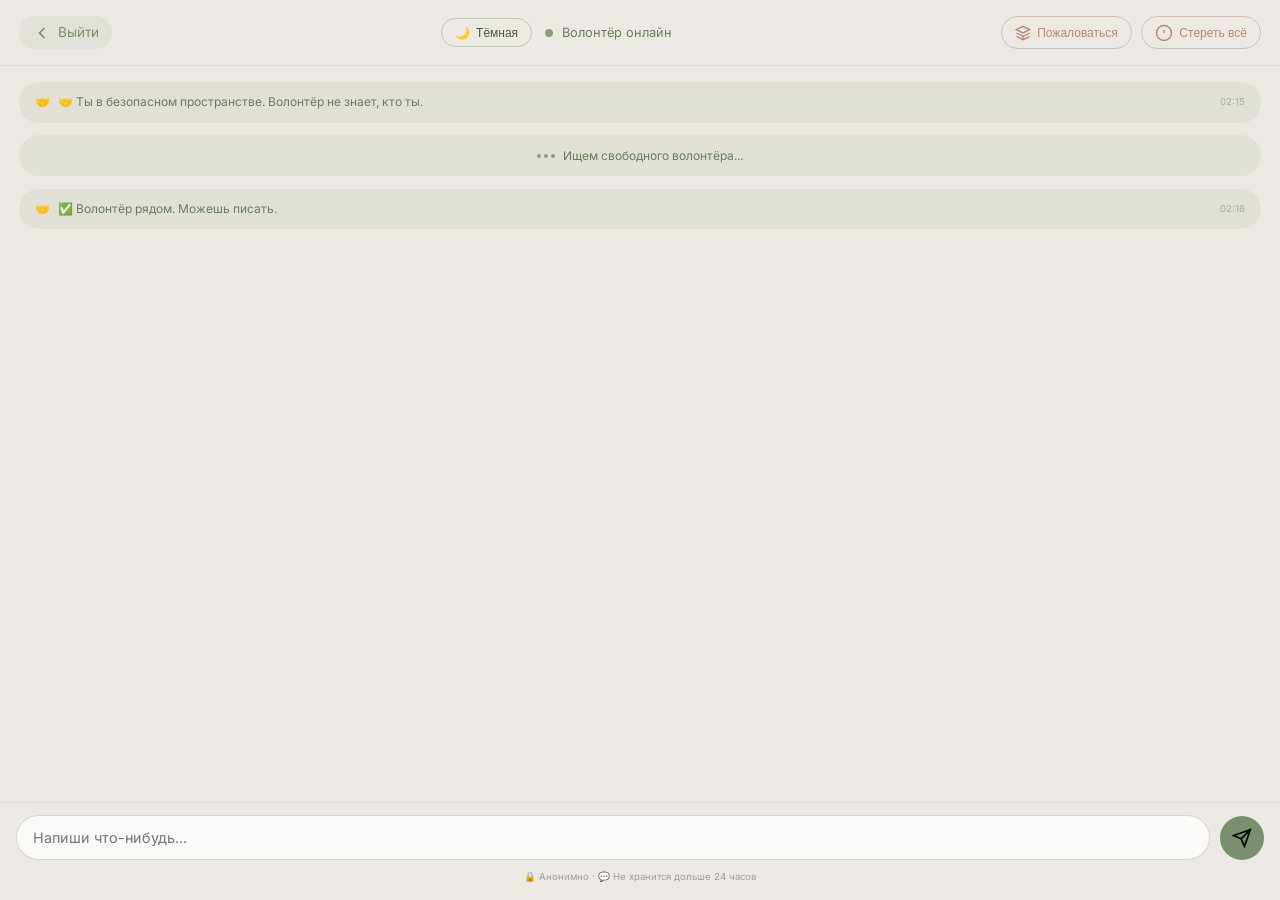
==== commit c60b9c08: "feat: добавил кнопку жалобы на волонтёра" ====
--- a/chat.html
+++ b/chat.html
@@ -33,14 +33,23 @@
           <span class="chat-status-text" id="chatStatusText">Подключение...</span>
         </div>
       </div>
-      <button id="panicBtn" class="chat-panic-header">
-        <svg width="18" height="18" viewBox="0 0 24 24" fill="none" stroke="currentColor" stroke-width="2">
-          <circle cx="12" cy="12" r="10"></circle>
-          <line x1="12" y1="8" x2="12" y2="12"></line>
-          <line x1="12" y1="16" x2="12.01" y2="16"></line>
-        </svg>
-        <span>Стереть всё</span>
-      </button>
+      <div style="display: flex; gap: 0.6rem;">
+        <button id="complainBtn" class="chat-complain-header" title="Пожаловаться на волонтёра">
+          <svg width="16" height="16" viewBox="0 0 24 24" fill="none" stroke="currentColor" stroke-width="2">
+            <path d="M12 2L2 7l10 5 10-5-10-5zM2 17l10 5 10-5M2 12l10 5 10-5" />
+            <line x1="12" y1="22" x2="12" y2="17" />
+          </svg>
+          <span>Пожаловаться</span>
+        </button>
+        <button id="panicBtn" class="chat-panic-header">
+          <svg width="18" height="18" viewBox="0 0 24 24" fill="none" stroke="currentColor" stroke-width="2">
+            <circle cx="12" cy="12" r="10"></circle>
+            <line x1="12" y1="8" x2="12" y2="12"></line>
+            <line x1="12" y1="16" x2="12.01" y2="16"></line>
+          </svg>
+          <span>Стереть всё</span>
+        </button>
+      </div>
     </div>
 
     <div id="chatMessages" class="chat-messages-page">
@@ -72,6 +81,42 @@
     </div>
   </div>
 
+  <div id="complainModal" class="modal-complain hidden">
+    <div class="modal-complain-overlay"></div>
+    <div class="modal-complain-container">
+      <div class="modal-complain-header">
+        <span>📢 Пожаловаться на волонтёра</span>
+        <button id="closeComplainModal" class="close-complain-btn">✕</button>
+      </div>
+      <div class="modal-complain-body">
+        <p class="complain-warning">Ваша жалоба анонимна. Мы рассмотрим её в течение 24 часов.</p>
+        <div class="complain-reasons">
+          <label class="complain-option">
+            <input type="radio" name="complainReason" value="грубость">
+            <span>Грубость или оскорбления</span>
+          </label>
+          <label class="complain-option">
+            <input type="radio" name="complainReason" value="непрофессионализм">
+            <span>Неподобающее поведение</span>
+          </label>
+          <label class="complain-option">
+            <input type="radio" name="complainReason" value="запрос личных данных">
+            <span>Запрашивает личные данные</span>
+          </label>
+          <label class="complain-option">
+            <input type="radio" name="complainReason" value="другое">
+            <span>Другое</span>
+          </label>
+        </div>
+        <textarea id="complainDetails" placeholder="Опишите, что произошло (необязательно)..." rows="3"></textarea>
+        <div class="modal-complain-buttons">
+          <button id="cancelComplainBtn" class="complain-cancel-btn">Отмена</button>
+          <button id="submitComplainBtn" class="complain-submit-btn">Отправить жалобу</button>
+        </div>
+      </div>
+    </div>
+  </div>
+
   <script src="chat.js"></script>
 </body>
 
--- a/style.css
+++ b/style.css
@@ -1200,4 +1200,244 @@
     opacity: 1;
     transform: translateY(0);
   }
+}
+
+.secondary-badge {
+  margin-top: 0.5rem;
+  background: rgba(122, 143, 110, 0.08) !important;
+  border-color: rgba(122, 143, 110, 0.15) !important;
+}
+
+body.dark-theme .secondary-badge {
+  background: rgba(93, 122, 173, 0.08) !important;
+  border-color: rgba(93, 122, 173, 0.15) !important;
+}
+
+.hero-badge {
+  transition: all 0.2s ease;
+}
+
+/* ========== КНОПКА ПОЖАЛОВАТЬСЯ ========== */
+.chat-complain-header {
+  display: flex;
+  align-items: center;
+  gap: 0.4rem;
+  background: transparent;
+  padding: 0.4rem 0.8rem;
+  border-radius: 40px;
+  font-size: 0.75rem;
+  cursor: pointer;
+  transition: all 0.2s;
+}
+
+body.light-theme .chat-complain-header {
+  border: 1px solid rgba(156, 106, 106, 0.35);
+  color: #b88878;
+}
+
+body.dark-theme .chat-complain-header {
+  border: 1px solid rgba(184, 104, 104, 0.4);
+  color: #c97a6a;
+}
+
+.chat-complain-header:hover {
+  background: rgba(156, 106, 106, 0.1);
+  transform: scale(1.02);
+}
+
+/* ========== МОДАЛЬНОЕ ОКНО ЖАЛОБЫ ========== */
+.modal-complain {
+  position: fixed;
+  top: 0;
+  left: 0;
+  width: 100%;
+  height: 100%;
+  z-index: 3000;
+  display: flex;
+  align-items: center;
+  justify-content: center;
+}
+
+.modal-complain.hidden {
+  display: none;
+}
+
+.modal-complain-overlay {
+  position: absolute;
+  top: 0;
+  left: 0;
+  width: 100%;
+  height: 100%;
+  background: rgba(0, 0, 0, 0.7);
+  backdrop-filter: blur(8px);
+}
+
+.modal-complain-container {
+  position: relative;
+  width: 90%;
+  max-width: 400px;
+  background: #1e1e24;
+  border-radius: 28px;
+  overflow: hidden;
+  animation: scaleIn 0.3s ease-out;
+  box-shadow: 0 20px 40px rgba(0, 0, 0, 0.4);
+}
+
+body.light-theme .modal-complain-container {
+  background: #f5f3ef;
+  border: 1px solid rgba(122, 143, 110, 0.2);
+}
+
+body.dark-theme .modal-complain-container {
+  background: #1a1d24;
+  border: 1px solid rgba(93, 122, 173, 0.2);
+}
+
+.modal-complain-header {
+  display: flex;
+  justify-content: space-between;
+  align-items: center;
+  padding: 1rem 1.2rem;
+  border-bottom: 1px solid rgba(255, 255, 255, 0.1);
+  font-weight: 600;
+}
+
+body.light-theme .modal-complain-header {
+  background: rgba(122, 143, 110, 0.08);
+  color: #3a4533;
+  border-bottom-color: rgba(122, 143, 110, 0.15);
+}
+
+body.dark-theme .modal-complain-header {
+  background: rgba(93, 122, 173, 0.08);
+  color: #a8b2c9;
+  border-bottom-color: rgba(255, 255, 255, 0.05);
+}
+
+.close-complain-btn {
+  background: none;
+  border: none;
+  font-size: 1.3rem;
+  cursor: pointer;
+  color: #8a897e;
+  transition: color 0.2s;
+}
+
+.close-complain-btn:hover {
+  color: #e07c2c;
+}
+
+.modal-complain-body {
+  padding: 1.2rem;
+}
+
+.complain-warning {
+  font-size: 0.75rem;
+  margin-bottom: 1rem;
+  padding: 0.5rem;
+  border-radius: 12px;
+  text-align: center;
+}
+
+body.light-theme .complain-warning {
+  background: rgba(122, 143, 110, 0.1);
+  color: #5a6a4e;
+}
+
+body.dark-theme .complain-warning {
+  background: rgba(93, 122, 173, 0.1);
+  color: #8aa0c0;
+}
+
+.complain-reasons {
+  display: flex;
+  flex-direction: column;
+  gap: 0.7rem;
+  margin-bottom: 1.2rem;
+}
+
+.complain-option {
+  display: flex;
+  align-items: center;
+  gap: 0.6rem;
+  font-size: 0.85rem;
+  cursor: pointer;
+}
+
+.complain-option input[type="radio"] {
+  width: 16px;
+  height: 16px;
+  cursor: pointer;
+}
+
+body.light-theme .complain-option {
+  color: #3a4533;
+}
+
+body.dark-theme .complain-option {
+  color: #d1d5db;
+}
+
+#complainDetails {
+  width: 100%;
+  padding: 0.8rem;
+  border-radius: 16px;
+  font-family: 'Inter', sans-serif;
+  font-size: 0.8rem;
+  resize: vertical;
+  outline: none;
+  margin-bottom: 1.2rem;
+}
+
+body.light-theme #complainDetails {
+  background: rgba(255, 255, 255, 0.7);
+  border: 1px solid rgba(122, 143, 110, 0.3);
+  color: #2c2a27;
+}
+
+body.dark-theme #complainDetails {
+  background: rgba(0, 0, 0, 0.4);
+  border: 1px solid rgba(93, 122, 173, 0.2);
+  color: #e8e9ee;
+}
+
+.modal-complain-buttons {
+  display: flex;
+  gap: 0.8rem;
+  justify-content: flex-end;
+}
+
+.complain-cancel-btn,
+.complain-submit-btn {
+  padding: 0.6rem 1.2rem;
+  border-radius: 40px;
+  font-size: 0.8rem;
+  font-weight: 500;
+  cursor: pointer;
+  transition: all 0.2s;
+  border: none;
+}
+
+.complain-cancel-btn {
+  background: transparent;
+  border: 1px solid rgba(156, 106, 106, 0.4);
+  color: #b88878;
+}
+
+.complain-submit-btn {
+  background: #7a8f6e;
+  color: white;
+}
+
+body.dark-theme .complain-submit-btn {
+  background: #5d7aad;
+}
+
+.complain-submit-btn:hover {
+  transform: scale(1.02);
+  filter: brightness(1.05);
+}
+
+.complain-cancel-btn:hover {
+  background: rgba(156, 106, 106, 0.1);
 }
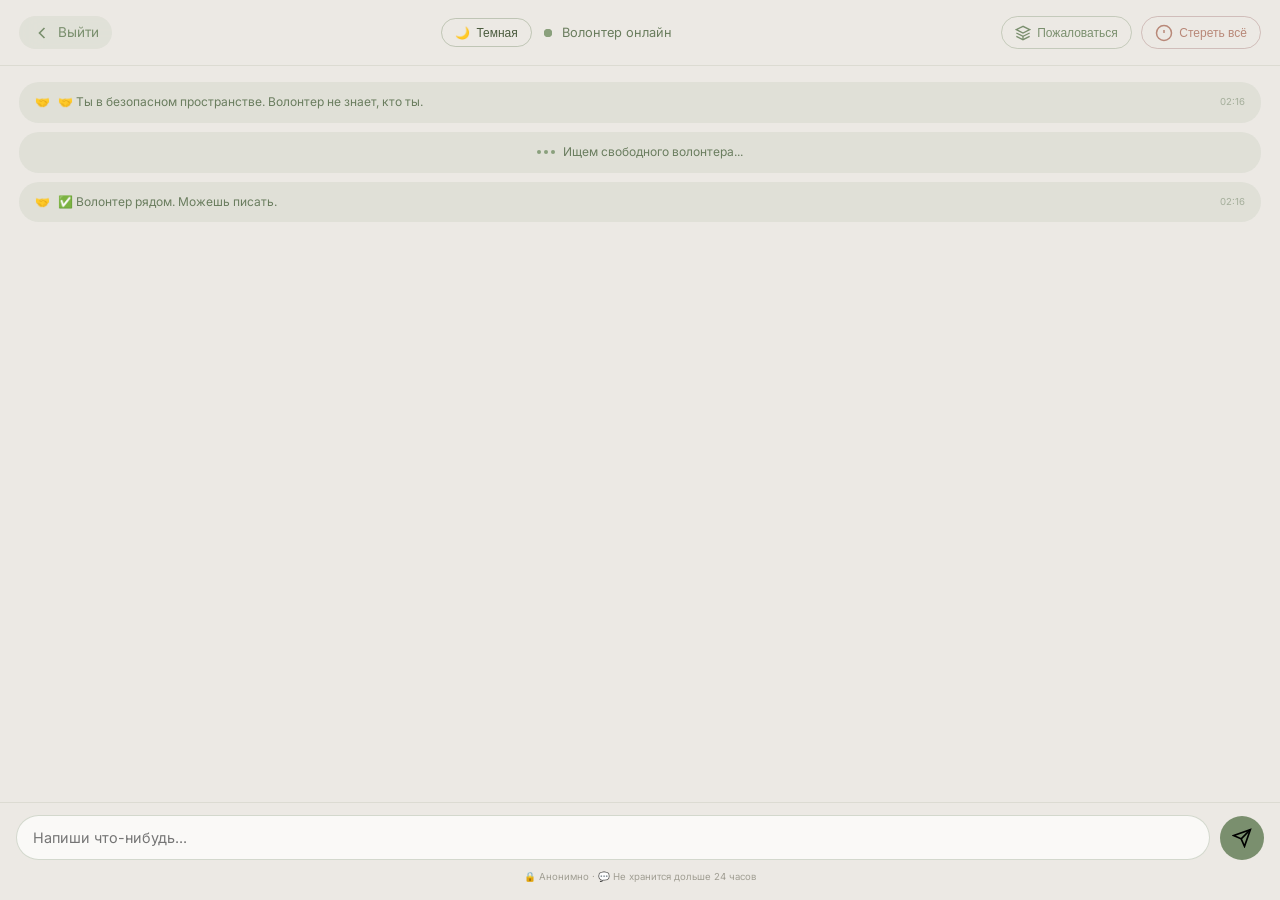
==== commit 1f6ee357: "feat: полное обновление дизайна с 10 улучшениями 1. КАСТОМНЫЙ СКРОЛЛБАР - тонкий, полупрозрачный, ме" ====
--- a/chat.html
+++ b/chat.html
@@ -118,6 +118,19 @@
   </div>
 
   <script src="chat.js"></script>
+
+  <div id="exitModal" class="modal-exit hidden">
+    <div class="modal-exit-overlay"></div>
+    <div class="modal-exit-container">
+      <div class="modal-exit-title">Выйти из чата?</div>
+      <div class="modal-exit-text">Переписка будет удалена без возможности восстановления.</div>
+      <div class="modal-exit-buttons">
+        <button id="exitCancelBtn" class="exit-cancel-btn">Остаться</button>
+        <button id="exitConfirmBtn" class="exit-confirm-btn">Выйти</button>
+      </div>
+    </div>
+  </div>
+
 </body>
 
 </html>
--- a/style.css
+++ b/style.css
@@ -11,14 +11,152 @@
   transition: background-color 0.3s ease, color 0.3s ease;
 }
 
-/* ========== СВЕТЛАЯ ТЕМА (уютная, бежево-зелёная) ========== */
+/* ==================== ПЛАВНАЯ СМЕНА ТЕМЫ ==================== */
+.bg-gradient,
+.bg-blur,
+.trust-card,
+.how-card,
+.start-btn,
+.theme-toggle,
+.trust-badge,
+.hero-badge,
+.footer-hotline,
+.trust-footer,
+.logo-text,
+.hero-highlight,
+.step-circle,
+.step-line,
+.footer-divider {
+  transition: background-color 0.3s ease,
+    border-color 0.3s ease,
+    box-shadow 0.3s ease,
+    color 0.3s ease;
+}
+
+/* ==================== АНИМАЦИИ НАВЕДЕНИЯ ==================== */
+.trust-card,
+.how-card {
+  transition: transform 0.3s cubic-bezier(0.2, 0.9, 0.4, 1.1);
+}
+
+.trust-card:hover,
+.how-card:hover {
+  transform: translateY(-4px);
+}
+
+.step-circle {
+  transition: transform 0.2s ease;
+}
+
+.step-circle:hover {
+  transform: scale(1.05);
+}
+
+.theme-toggle,
+.start-btn,
+.chat-back-btn,
+.chat-panic-header,
+.chat-complain-header {
+  transition: transform 0.2s ease, background-color 0.2s ease;
+}
+
+.theme-toggle:hover,
+.start-btn:hover,
+.chat-panic-header:hover,
+.chat-complain-header:hover {
+  transform: scale(1.02);
+}
+
+.start-btn:active {
+  transform: scale(0.98);
+}
+
+/* ========== КАСТОМНЫЙ СКРОЛЛБАР ========== */
+::-webkit-scrollbar {
+  width: 6px;
+}
+
+::-webkit-scrollbar-track {
+  background: transparent;
+  border-radius: 10px;
+}
+
+::-webkit-scrollbar-thumb {
+  background: rgba(122, 143, 110, 0.3);
+  border-radius: 10px;
+  transition: background 0.3s;
+}
+
+::-webkit-scrollbar-thumb:hover {
+  background: rgba(122, 143, 110, 0.6);
+  width: 8px;
+}
+
+body.dark-theme ::-webkit-scrollbar-thumb {
+  background: rgba(93, 122, 173, 0.3);
+}
+
+body.dark-theme ::-webkit-scrollbar-thumb:hover {
+  background: rgba(93, 122, 173, 0.6);
+}
+
+/* ========== АНИМИРОВАННЫЙ ФОН ========== */
+@keyframes gradientMove {
+  0% {
+    background-position: 0% 50%;
+  }
+
+  50% {
+    background-position: 100% 50%;
+  }
+
+  100% {
+    background-position: 0% 50%;
+  }
+}
+
+@keyframes starTwinkle {
+
+  0%,
+  100% {
+    opacity: 0.3;
+  }
+
+  50% {
+    opacity: 1;
+  }
+}
+
+.bg-gradient,
+.chat-bg-gradient {
+  position: fixed;
+  top: 0;
+  left: 0;
+  right: 0;
+  bottom: 0;
+  z-index: -2;
+  background-size: 200% 200%;
+  animation: gradientMove 15s ease infinite;
+}
+
+.bg-blur,
+.chat-bg-blur {
+  position: fixed;
+  top: 0;
+  left: 0;
+  right: 0;
+  bottom: 0;
+  z-index: -1;
+}
+
+/* ========== СВЕТЛАЯ ТЕМА ========== */
 body.light-theme {
   background: #ece9e4;
   color: #2c2a27;
 }
 
 body.light-theme .bg-gradient {
-  background: linear-gradient(145deg, #e8e4dd 0%, #d9d5cc 100%);
+  background: linear-gradient(145deg, #e8e4dd, #d9d5cc, #e0dcd3);
 }
 
 body.light-theme .bg-blur {
@@ -50,6 +188,13 @@
   color: #6b6a65;
 }
 
+body.light-theme .hero-highlight {
+  background: linear-gradient(135deg, #8aa07c, #6a7d5e);
+  -webkit-background-clip: text;
+  background-clip: text;
+  color: transparent;
+}
+
 body.light-theme .trust-card {
   background: rgba(245, 242, 237, 0.7);
   border: 1px solid rgba(122, 143, 110, 0.15);
@@ -113,18 +258,125 @@
   color: #b0ae9f;
 }
 
-/* ========== ТЁМНАЯ ТЕМА (спокойный полумрак, глубокий синий) ========== */
+body.light-theme .step-circle {
+  background: linear-gradient(135deg, rgba(122, 143, 110, 0.15), rgba(122, 143, 110, 0.05));
+  border: 1px solid rgba(122, 143, 110, 0.25);
+  color: #8aa07c;
+}
+
+body.light-theme .step-pulse {
+  background: rgba(122, 143, 110, 0.08);
+}
+
+body.light-theme .step-line {
+  background: linear-gradient(to bottom, rgba(122, 143, 110, 0.3), transparent);
+}
+
+body.light-theme .footer-divider {
+  background: linear-gradient(90deg, transparent, rgba(122, 143, 110, 0.2), transparent);
+}
+
+body.light-theme .footer-hotline {
+  background: rgba(122, 143, 110, 0.08);
+}
+
+body.light-theme .chat-app {
+  background: #ece9e4;
+}
+
+body.light-theme .chat-header {
+  background: rgba(236, 233, 228, 0.95);
+  border-bottom: 1px solid rgba(122, 143, 110, 0.15);
+}
+
+body.light-theme .chat-back-btn {
+  color: #7a8f6e;
+  background: rgba(122, 143, 110, 0.1);
+}
+
+body.light-theme .chat-header-info {
+  color: #6a7d5e;
+}
+
+body.light-theme .chat-input-page {
+  background: rgba(236, 233, 228, 0.95);
+  border-top: 1px solid rgba(122, 143, 110, 0.15);
+}
+
+body.light-theme .input-container-page textarea {
+  background: rgba(255, 255, 255, 0.7);
+  border: 1px solid rgba(122, 143, 110, 0.3);
+  color: #2c2a27;
+}
+
+body.light-theme .chat-note {
+  color: #a09e93;
+}
+
+body.light-theme .message-system {
+  background: rgba(122, 143, 110, 0.1);
+  color: #6a7d5e;
+}
+
+body.light-theme .user-message {
+  background: linear-gradient(135deg, #8aa07c, #6a7d5e);
+}
+
+body.light-theme .volunteer-message {
+  background: rgba(122, 143, 110, 0.15);
+  color: #3a4533;
+}
+
+body.light-theme .typing-dots span {
+  background: #8aa07c;
+}
+
+body.light-theme .status-dot {
+  background: #8aa07c;
+}
+
+body.light-theme .theme-toggle {
+  border-color: rgba(122, 143, 110, 0.4);
+  color: #4a5b3e;
+}
+
+body.light-theme .chat-complain-header {
+  border: 1px solid rgba(122, 143, 110, 0.35);
+  color: #7a8f6e;
+}
+
+body.light-theme .chat-panic-header {
+  border: 1px solid rgba(156, 106, 106, 0.35);
+  color: #b88878;
+}
+
+body.light-theme .send-btn-page {
+  background: #7a8f6e;
+}
+
+body.light-theme .modal-complain-container {
+  background: #f5f3ef;
+  border: 1px solid rgba(122, 143, 110, 0.2);
+}
+
+body.light-theme .modal-exit-container {
+  background: #f5f3ef;
+  border: 1px solid rgba(122, 143, 110, 0.2);
+}
+
+/* ========== ТЕМНАЯ ТЕМА ========== */
 body.dark-theme {
   background: #0f1117;
   color: #e8e9ee;
 }
 
 body.dark-theme .bg-gradient {
-  background: radial-gradient(ellipse at 30% 40%, #1a1f2a 0%, #0a0c10 100%);
+  background: radial-gradient(ellipse at 30% 40%, #1a1f2a, #0f1218, #1a1f2a);
 }
 
 body.dark-theme .bg-blur {
   background: radial-gradient(circle at 70% 20%, rgba(79, 120, 189, 0.1) 0%, transparent 60%);
+  animation: starTwinkle 4s ease infinite;
 }
 
 body.dark-theme .logo-text {
@@ -148,6 +400,10 @@
   color: #e8e9ee;
 }
 
+body.dark-theme .hero-description {
+  color: #9ca3af;
+}
+
 body.dark-theme .hero-highlight {
   background: linear-gradient(135deg, #8aa0c0, #5d7aad);
   -webkit-background-clip: text;
@@ -155,10 +411,6 @@
   color: transparent;
 }
 
-body.dark-theme .hero-description {
-  color: #9ca3af;
-}
-
 body.dark-theme .trust-card {
   background: rgba(20, 24, 34, 0.7);
   border: 1px solid rgba(255, 255, 255, 0.06);
@@ -220,6 +472,112 @@
 
 body.dark-theme .footer-copyright {
   color: #4a4f5c;
+}
+
+body.dark-theme .step-circle {
+  background: linear-gradient(135deg, rgba(93, 122, 173, 0.15), rgba(93, 122, 173, 0.05));
+  border: 1px solid rgba(93, 122, 173, 0.25);
+  color: #8aa0c0;
+}
+
+body.dark-theme .step-pulse {
+  background: rgba(93, 122, 173, 0.08);
+}
+
+body.dark-theme .step-line {
+  background: linear-gradient(to bottom, rgba(93, 122, 173, 0.3), transparent);
+}
+
+body.dark-theme .footer-divider {
+  background: linear-gradient(90deg, transparent, rgba(255, 255, 255, 0.08), transparent);
+}
+
+body.dark-theme .footer-hotline {
+  background: rgba(93, 122, 173, 0.08);
+}
+
+body.dark-theme .chat-app {
+  background: #0f1117;
+}
+
+body.dark-theme .chat-header {
+  background: rgba(16, 18, 24, 0.95);
+  border-bottom: 1px solid rgba(255, 255, 255, 0.05);
+}
+
+body.dark-theme .chat-back-btn {
+  color: #8aa0c0;
+  background: rgba(79, 120, 189, 0.1);
+}
+
+body.dark-theme .chat-header-info {
+  color: #a8b2c9;
+}
+
+body.dark-theme .chat-input-page {
+  background: rgba(16, 18, 24, 0.95);
+  border-top: 1px solid rgba(255, 255, 255, 0.05);
+}
+
+body.dark-theme .input-container-page textarea {
+  background: rgba(0, 0, 0, 0.4);
+  border: 1px solid rgba(79, 120, 189, 0.2);
+  color: #e8e9ee;
+}
+
+body.dark-theme .chat-note {
+  color: #5a5f6e;
+}
+
+body.dark-theme .message-system {
+  background: rgba(255, 255, 255, 0.04);
+  color: #a8b2c9;
+}
+
+body.dark-theme .user-message {
+  background: linear-gradient(135deg, #5d7aad, #3a5a8c);
+}
+
+body.dark-theme .volunteer-message {
+  background: rgba(255, 255, 255, 0.08);
+  color: #e8e9ee;
+}
+
+body.dark-theme .typing-dots span {
+  background: #8aa0c0;
+}
+
+body.dark-theme .status-dot {
+  background: #5d7aad;
+}
+
+body.dark-theme .theme-toggle {
+  border-color: rgba(93, 122, 173, 0.4);
+  color: #8aa0c0;
+}
+
+body.dark-theme .chat-complain-header {
+  border: 1px solid rgba(93, 122, 173, 0.4);
+  color: #8aa0c0;
+}
+
+body.dark-theme .chat-panic-header {
+  border: 1px solid rgba(184, 104, 104, 0.4);
+  color: #c97a6a;
+}
+
+body.dark-theme .send-btn-page {
+  background: #5d7aad;
+}
+
+body.dark-theme .modal-complain-container {
+  background: #1a1d24;
+  border: 1px solid rgba(93, 122, 173, 0.2);
+}
+
+body.dark-theme .modal-exit-container {
+  background: #1a1d24;
+  border: 1px solid rgba(93, 122, 173, 0.2);
 }
 
 /* ========== ОБЩИЕ СТИЛИ ========== */
@@ -232,28 +590,7 @@
   z-index: 2;
 }
 
-.bg-gradient,
-.chat-bg-gradient {
-  position: fixed;
-  top: 0;
-  left: 0;
-  right: 0;
-  bottom: 0;
-  z-index: -2;
-  transition: background 0.3s ease;
-}
-
-.bg-blur,
-.chat-bg-blur {
-  position: fixed;
-  top: 0;
-  left: 0;
-  right: 0;
-  bottom: 0;
-  z-index: -1;
-  transition: background 0.3s ease;
-}
-
+/* АНИМАЦИИ */
 @keyframes fadeDown {
   from {
     opacity: 0;
@@ -314,6 +651,34 @@
   }
 }
 
+@keyframes messagePop {
+  0% {
+    opacity: 0;
+    transform: scale(0.8) translateY(10px);
+  }
+
+  70% {
+    transform: scale(1.02);
+  }
+
+  100% {
+    opacity: 1;
+    transform: scale(1) translateY(0);
+  }
+}
+
+@keyframes wave {
+  0% {
+    transform: scale(1);
+    opacity: 0.5;
+  }
+
+  100% {
+    transform: scale(2);
+    opacity: 0;
+  }
+}
+
 .animate-fade-down {
   animation: fadeDown 0.5s ease-out;
 }
@@ -326,6 +691,7 @@
   animation: scaleIn 0.4s ease-out;
 }
 
+/* ХЕДЕР */
 .header {
   display: flex;
   justify-content: space-between;
@@ -359,6 +725,7 @@
   gap: 0.5rem;
 }
 
+/* ГЕРОЙ БЛОК */
 .hero {
   text-align: center;
   margin: 1.5rem 0 2rem;
@@ -371,7 +738,12 @@
   border-radius: 40px;
   font-size: 0.7rem;
   letter-spacing: 0.5px;
-  margin-bottom: 1.5rem;
+  margin-bottom: 0.6rem;
+}
+
+.secondary-badge {
+  margin-top: 0;
+  margin-bottom: 1rem;
 }
 
 body.light-theme .hero-badge {
@@ -399,6 +771,7 @@
   line-height: 1.5;
 }
 
+/* КАРТОЧКА ДОВЕРИЯ */
 .trust-card {
   backdrop-filter: blur(12px);
   border-radius: 28px;
@@ -496,6 +869,7 @@
   gap: 0.6rem;
 }
 
+/* КНОПКА СТАРТ */
 .action {
   margin: 1.5rem 0 1.5rem;
   text-align: center;
@@ -512,7 +886,6 @@
   cursor: pointer;
   position: relative;
   overflow: hidden;
-  transition: transform 0.2s ease, box-shadow 0.2s ease;
   text-decoration: none;
 }
 
@@ -524,10 +897,6 @@
 body.dark-theme .start-btn {
   background: linear-gradient(135deg, #5d7aad, #3a5a8c);
   box-shadow: 0 8px 24px rgba(61, 90, 140, 0.3);
-}
-
-.start-btn:hover {
-  transform: scale(1.02);
 }
 
 .btn-text {
@@ -566,6 +935,7 @@
   margin-right: auto;
 }
 
+/* КАК ЭТО РАБОТАЕТ */
 .how-card {
   backdrop-filter: blur(8px);
   border-radius: 28px;
@@ -618,18 +988,6 @@
   font-weight: 700;
   font-size: 1.2rem;
   position: relative;
-}
-
-body.light-theme .step-circle {
-  background: linear-gradient(135deg, rgba(122, 143, 110, 0.15), rgba(122, 143, 110, 0.05));
-  border: 1px solid rgba(122, 143, 110, 0.25);
-  color: #8aa07c;
-}
-
-body.dark-theme .step-circle {
-  background: linear-gradient(135deg, rgba(93, 122, 173, 0.15), rgba(93, 122, 173, 0.05));
-  border: 1px solid rgba(93, 122, 173, 0.25);
-  color: #8aa0c0;
 }
 
 .step-pulse {
@@ -640,14 +998,6 @@
   animation: pulse 2s infinite;
 }
 
-body.light-theme .step-pulse {
-  background: rgba(122, 143, 110, 0.08);
-}
-
-body.dark-theme .step-pulse {
-  background: rgba(93, 122, 173, 0.08);
-}
-
 .step-info {
   text-align: center;
 }
@@ -668,14 +1018,6 @@
   align-self: center;
 }
 
-body.light-theme .step-line {
-  background: linear-gradient(to bottom, rgba(122, 143, 110, 0.3), transparent);
-}
-
-body.dark-theme .step-line {
-  background: linear-gradient(to bottom, rgba(93, 122, 173, 0.3), transparent);
-}
-
 @media (max-width: 500px) {
   .step-line {
     display: none;
@@ -703,6 +1045,7 @@
   }
 }
 
+/* ФУТЕР */
 .footer {
   margin-top: 2rem;
   padding-top: 1rem;
@@ -711,14 +1054,6 @@
 .footer-divider {
   height: 1px;
   margin-bottom: 1.5rem;
-}
-
-body.light-theme .footer-divider {
-  background: linear-gradient(90deg, transparent, rgba(122, 143, 110, 0.2), transparent);
-}
-
-body.dark-theme .footer-divider {
-  background: linear-gradient(90deg, transparent, rgba(255, 255, 255, 0.08), transparent);
 }
 
 .footer-content {
@@ -740,14 +1075,6 @@
   gap: 0.8rem;
   margin-bottom: 1rem;
   flex-wrap: wrap;
-}
-
-body.light-theme .footer-hotline {
-  background: rgba(122, 143, 110, 0.08);
-}
-
-body.dark-theme .footer-hotline {
-  background: rgba(93, 122, 173, 0.08);
 }
 
 .hotline-icon {
@@ -791,31 +1118,6 @@
   height: 100vh;
   display: flex;
   flex-direction: column;
-  transition: background 0.3s ease;
-}
-
-body.light-theme .chat-app {
-  background: #ece9e4;
-}
-
-body.dark-theme .chat-app {
-  background: #0f1117;
-}
-
-body.light-theme .chat-bg-gradient {
-  background: linear-gradient(145deg, #e8e4dd 0%, #d9d5cc 100%);
-}
-
-body.dark-theme .chat-bg-gradient {
-  background: radial-gradient(ellipse at 30% 40%, #1a1f2a 0%, #0a0c10 100%);
-}
-
-body.light-theme .chat-bg-blur {
-  background: radial-gradient(circle at 50% 30%, rgba(122, 143, 118, 0.1) 0%, transparent 70%);
-}
-
-body.dark-theme .chat-bg-blur {
-  background: radial-gradient(circle at 70% 20%, rgba(79, 120, 189, 0.1) 0%, transparent 60%);
 }
 
 .chat-header {
@@ -826,17 +1128,21 @@
   align-items: center;
   padding: 1rem 1.2rem;
   backdrop-filter: blur(20px);
-  transition: background 0.3s ease;
-}
-
-body.light-theme .chat-header {
-  background: rgba(236, 233, 228, 0.95);
-  border-bottom: 1px solid rgba(122, 143, 110, 0.15);
-}
-
-body.dark-theme .chat-header {
-  background: rgba(16, 18, 24, 0.95);
-  border-bottom: 1px solid rgba(255, 255, 255, 0.05);
+  flex-wrap: wrap;
+  gap: 0.5rem;
+}
+
+@media (max-width: 550px) {
+  .chat-header {
+    padding: 0.8rem 1rem;
+    flex-wrap: wrap;
+  }
+
+  .chat-header>div:last-child {
+    order: 3;
+    width: 100%;
+    justify-content: flex-end;
+  }
 }
 
 .chat-back-btn {
@@ -847,17 +1153,6 @@
   font-size: 0.85rem;
   padding: 0.4rem 0.8rem;
   border-radius: 40px;
-  transition: all 0.2s;
-}
-
-body.light-theme .chat-back-btn {
-  color: #7a8f6e;
-  background: rgba(122, 143, 110, 0.1);
-}
-
-body.dark-theme .chat-back-btn {
-  color: #8aa0c0;
-  background: rgba(79, 120, 189, 0.1);
 }
 
 .chat-header-info {
@@ -867,15 +1162,27 @@
   font-size: 0.8rem;
 }
 
-body.light-theme .chat-header-info {
-  color: #6a7d5e;
-}
-
-body.dark-theme .chat-header-info {
-  color: #a8b2c9;
-}
-
-.chat-panic-header {
+/* ИНДИКАТОР С ВОЛНОЙ */
+.status-dot {
+  width: 8px;
+  height: 8px;
+  border-radius: 50%;
+  position: relative;
+}
+
+.status-dot::after {
+  content: '';
+  position: absolute;
+  width: 100%;
+  height: 100%;
+  border-radius: 50%;
+  animation: wave 1.5s infinite;
+  background: inherit;
+}
+
+/* КНОПКИ В ХЕДЕРЕ ЧАТА */
+.chat-panic-header,
+.chat-complain-header {
   display: flex;
   align-items: center;
   gap: 0.4rem;
@@ -884,23 +1191,9 @@
   border-radius: 40px;
   font-size: 0.75rem;
   cursor: pointer;
-  transition: all 0.2s;
-}
-
-body.light-theme .chat-panic-header {
-  border: 1px solid rgba(156, 106, 106, 0.35);
-  color: #b88878;
-}
-
-body.dark-theme .chat-panic-header {
-  border: 1px solid rgba(184, 104, 104, 0.4);
-  color: #c97a6a;
-}
-
-.chat-panic-header:hover {
-  background: rgba(156, 106, 106, 0.1);
-}
-
+}
+
+/* ОБЛАСТЬ СООБЩЕНИЙ */
 .chat-messages-page {
   position: relative;
   z-index: 2;
@@ -909,25 +1202,15 @@
   padding: 1rem 1.2rem;
   display: flex;
   flex-direction: column;
-  gap: 0.8rem;
-}
-
+  gap: 0.6rem;
+}
+
+/* ПОЛЕ ВВОДА */
 .chat-input-page {
   position: relative;
   z-index: 2;
   padding: 0.8rem 1rem 1rem;
   backdrop-filter: blur(20px);
-  transition: background 0.3s ease;
-}
-
-body.light-theme .chat-input-page {
-  background: rgba(236, 233, 228, 0.95);
-  border-top: 1px solid rgba(122, 143, 110, 0.15);
-}
-
-body.dark-theme .chat-input-page {
-  background: rgba(16, 18, 24, 0.95);
-  border-top: 1px solid rgba(255, 255, 255, 0.05);
 }
 
 .input-container-page {
@@ -944,27 +1227,6 @@
   font-size: 0.9rem;
   resize: none;
   outline: none;
-  transition: border 0.2s, background 0.3s;
-}
-
-body.light-theme .input-container-page textarea {
-  background: rgba(255, 255, 255, 0.7);
-  border: 1px solid rgba(122, 143, 110, 0.3);
-  color: #2c2a27;
-}
-
-body.dark-theme .input-container-page textarea {
-  background: rgba(0, 0, 0, 0.4);
-  border: 1px solid rgba(79, 120, 189, 0.2);
-  color: #e8e9ee;
-}
-
-.input-container-page textarea:focus {
-  border-color: #8aa07c;
-}
-
-body.dark-theme .input-container-page textarea:focus {
-  border-color: #5d7aad;
 }
 
 .send-btn-page {
@@ -976,20 +1238,12 @@
   align-items: center;
   justify-content: center;
   cursor: pointer;
-  transition: all 0.2s;
-}
-
-body.light-theme .send-btn-page {
-  background: #7a8f6e;
-}
-
-body.dark-theme .send-btn-page {
-  background: #5d7aad;
 }
 
 .send-btn-page:disabled {
   opacity: 0.4;
   cursor: not-allowed;
+  transform: none;
 }
 
 .chat-note {
@@ -998,14 +1252,7 @@
   margin-top: 0.6rem;
 }
 
-body.light-theme .chat-note {
-  color: #a09e93;
-}
-
-body.dark-theme .chat-note {
-  color: #5a5f6e;
-}
-
+/* ========== СООБЩЕНИЯ С ХВОСТИКАМИ ========== */
 .message-system {
   padding: 0.7rem 1rem;
   border-radius: 20px;
@@ -1016,16 +1263,7 @@
   justify-content: center;
   gap: 0.5rem;
   flex-wrap: wrap;
-}
-
-body.light-theme .message-system {
-  background: rgba(122, 143, 110, 0.1);
-  color: #6a7d5e;
-}
-
-body.dark-theme .message-system {
-  background: rgba(255, 255, 255, 0.04);
-  color: #a8b2c9;
+  animation: messagePop 0.3s ease-out;
 }
 
 .message-system .msg-time {
@@ -1042,14 +1280,30 @@
   max-width: 80%;
   word-wrap: break-word;
   font-size: 0.9rem;
-}
-
-body.light-theme .user-message {
-  background: linear-gradient(135deg, #8aa07c, #6a7d5e);
-}
-
-body.dark-theme .user-message {
-  background: linear-gradient(135deg, #5d7aad, #3a5a8c);
+  position: relative;
+  animation: messagePop 0.3s ease-out;
+}
+
+.user-message::after {
+  content: '';
+  position: absolute;
+  bottom: 0;
+  right: -8px;
+  width: 0;
+  height: 0;
+  border-style: solid;
+  border-width: 0 0 12px 12px;
+  border-color: transparent transparent transparent transparent;
+}
+
+body.light-theme .user-message::after {
+  border-left-color: #6a7d5e;
+  border-bottom-color: transparent;
+}
+
+body.dark-theme .user-message::after {
+  border-left-color: #3a5a8c;
+  border-bottom-color: transparent;
 }
 
 .user-message .message-time {
@@ -1067,16 +1321,30 @@
   max-width: 80%;
   word-wrap: break-word;
   font-size: 0.9rem;
-}
-
-body.light-theme .volunteer-message {
-  background: rgba(122, 143, 110, 0.15);
-  color: #3a4533;
-}
-
-body.dark-theme .volunteer-message {
-  background: rgba(255, 255, 255, 0.08);
-  color: #e8e9ee;
+  position: relative;
+  animation: messagePop 0.3s ease-out;
+}
+
+.volunteer-message::before {
+  content: '';
+  position: absolute;
+  bottom: 0;
+  left: -8px;
+  width: 0;
+  height: 0;
+  border-style: solid;
+  border-width: 0 12px 12px 0;
+  border-color: transparent transparent transparent transparent;
+}
+
+body.light-theme .volunteer-message::before {
+  border-right-color: rgba(122, 143, 110, 0.15);
+  border-bottom-color: transparent;
+}
+
+body.dark-theme .volunteer-message::before {
+  border-right-color: rgba(255, 255, 255, 0.08);
+  border-bottom-color: transparent;
 }
 
 .volunteer-message .message-time {
@@ -1086,6 +1354,7 @@
   text-align: right;
 }
 
+/* ИНДИКАТОР ПЕЧАТАНИЯ */
 .typing-dots {
   display: flex;
   gap: 3px;
@@ -1098,14 +1367,6 @@
   animation: pulse 1.4s infinite;
 }
 
-body.light-theme .typing-dots span {
-  background: #8aa07c;
-}
-
-body.dark-theme .typing-dots span {
-  background: #8aa0c0;
-}
-
 .typing-dots span:nth-child(2) {
   animation-delay: 0.2s;
 }
@@ -1128,20 +1389,6 @@
   50% {
     opacity: 1;
   }
-}
-
-.status-dot {
-  width: 8px;
-  height: 8px;
-  border-radius: 50%;
-}
-
-body.light-theme .status-dot {
-  background: #8aa07c;
-}
-
-body.dark-theme .status-dot {
-  background: #5d7aad;
 }
 
 .pulse {
@@ -1159,94 +1406,11 @@
   align-items: center;
   gap: 0.4rem;
   font-size: 0.75rem;
-  transition: all 0.2s;
-}
-
-body.light-theme .theme-toggle {
-  border-color: rgba(122, 143, 110, 0.4);
-  color: #4a5b3e;
-}
-
-body.dark-theme .theme-toggle {
-  border-color: rgba(93, 122, 173, 0.4);
-  color: #8aa0c0;
-}
-
-.theme-toggle:hover {
-  transform: scale(1.02);
-}
-
-body.light-theme .theme-toggle:hover {
-  background: rgba(122, 143, 110, 0.1);
-}
-
-body.dark-theme .theme-toggle:hover {
-  background: rgba(93, 122, 173, 0.1);
-}
-
-.chat-messages-page .message-system,
-.chat-messages-page .user-message,
-.chat-messages-page .volunteer-message {
-  animation: fadeInMessage 0.3s ease-out;
-}
-
-@keyframes fadeInMessage {
-  from {
-    opacity: 0;
-    transform: translateY(10px);
-  }
-
-  to {
-    opacity: 1;
-    transform: translateY(0);
-  }
-}
-
-.secondary-badge {
-  margin-top: 0.5rem;
-  background: rgba(122, 143, 110, 0.08) !important;
-  border-color: rgba(122, 143, 110, 0.15) !important;
-}
-
-body.dark-theme .secondary-badge {
-  background: rgba(93, 122, 173, 0.08) !important;
-  border-color: rgba(93, 122, 173, 0.15) !important;
-}
-
-.hero-badge {
-  transition: all 0.2s ease;
-}
-
-/* ========== КНОПКА ПОЖАЛОВАТЬСЯ ========== */
-.chat-complain-header {
-  display: flex;
-  align-items: center;
-  gap: 0.4rem;
-  background: transparent;
-  padding: 0.4rem 0.8rem;
-  border-radius: 40px;
-  font-size: 0.75rem;
-  cursor: pointer;
-  transition: all 0.2s;
-}
-
-body.light-theme .chat-complain-header {
-  border: 1px solid rgba(156, 106, 106, 0.35);
-  color: #b88878;
-}
-
-body.dark-theme .chat-complain-header {
-  border: 1px solid rgba(184, 104, 104, 0.4);
-  color: #c97a6a;
-}
-
-.chat-complain-header:hover {
-  background: rgba(156, 106, 106, 0.1);
-  transform: scale(1.02);
-}
-
-/* ========== МОДАЛЬНОЕ ОКНО ЖАЛОБЫ ========== */
-.modal-complain {
+}
+
+/* ========== МОДАЛЬНЫЕ ОКНА ========== */
+.modal-complain,
+.modal-exit {
   position: fixed;
   top: 0;
   left: 0;
@@ -1258,11 +1422,13 @@
   justify-content: center;
 }
 
-.modal-complain.hidden {
+.modal-complain.hidden,
+.modal-exit.hidden {
   display: none;
 }
 
-.modal-complain-overlay {
+.modal-complain-overlay,
+.modal-exit-overlay {
   position: absolute;
   top: 0;
   left: 0;
@@ -1272,25 +1438,21 @@
   backdrop-filter: blur(8px);
 }
 
-.modal-complain-container {
+.modal-complain-container,
+.modal-exit-container {
   position: relative;
   width: 90%;
   max-width: 400px;
-  background: #1e1e24;
   border-radius: 28px;
   overflow: hidden;
   animation: scaleIn 0.3s ease-out;
   box-shadow: 0 20px 40px rgba(0, 0, 0, 0.4);
 }
 
-body.light-theme .modal-complain-container {
-  background: #f5f3ef;
-  border: 1px solid rgba(122, 143, 110, 0.2);
-}
-
-body.dark-theme .modal-complain-container {
-  background: #1a1d24;
-  border: 1px solid rgba(93, 122, 173, 0.2);
+.modal-exit-container {
+  max-width: 320px;
+  text-align: center;
+  padding: 1.5rem;
 }
 
 .modal-complain-header {
@@ -1300,18 +1462,6 @@
   padding: 1rem 1.2rem;
   border-bottom: 1px solid rgba(255, 255, 255, 0.1);
   font-weight: 600;
-}
-
-body.light-theme .modal-complain-header {
-  background: rgba(122, 143, 110, 0.08);
-  color: #3a4533;
-  border-bottom-color: rgba(122, 143, 110, 0.15);
-}
-
-body.dark-theme .modal-complain-header {
-  background: rgba(93, 122, 173, 0.08);
-  color: #a8b2c9;
-  border-bottom-color: rgba(255, 255, 255, 0.05);
 }
 
 .close-complain-btn {
@@ -1319,12 +1469,6 @@
   border: none;
   font-size: 1.3rem;
   cursor: pointer;
-  color: #8a897e;
-  transition: color 0.2s;
-}
-
-.close-complain-btn:hover {
-  color: #e07c2c;
 }
 
 .modal-complain-body {
@@ -1339,16 +1483,6 @@
   text-align: center;
 }
 
-body.light-theme .complain-warning {
-  background: rgba(122, 143, 110, 0.1);
-  color: #5a6a4e;
-}
-
-body.dark-theme .complain-warning {
-  background: rgba(93, 122, 173, 0.1);
-  color: #8aa0c0;
-}
-
 .complain-reasons {
   display: flex;
   flex-direction: column;
@@ -1368,14 +1502,6 @@
   width: 16px;
   height: 16px;
   cursor: pointer;
-}
-
-body.light-theme .complain-option {
-  color: #3a4533;
-}
-
-body.dark-theme .complain-option {
-  color: #d1d5db;
 }
 
 #complainDetails {
@@ -1389,55 +1515,55 @@
   margin-bottom: 1.2rem;
 }
 
-body.light-theme #complainDetails {
-  background: rgba(255, 255, 255, 0.7);
-  border: 1px solid rgba(122, 143, 110, 0.3);
-  color: #2c2a27;
-}
-
-body.dark-theme #complainDetails {
-  background: rgba(0, 0, 0, 0.4);
-  border: 1px solid rgba(93, 122, 173, 0.2);
-  color: #e8e9ee;
-}
-
-.modal-complain-buttons {
+.modal-complain-buttons,
+.modal-exit-buttons {
   display: flex;
   gap: 0.8rem;
   justify-content: flex-end;
 }
 
+.modal-exit-buttons {
+  justify-content: center;
+  margin-top: 1rem;
+}
+
 .complain-cancel-btn,
-.complain-submit-btn {
+.complain-submit-btn,
+.exit-cancel-btn,
+.exit-confirm-btn {
   padding: 0.6rem 1.2rem;
   border-radius: 40px;
   font-size: 0.8rem;
   font-weight: 500;
   cursor: pointer;
-  transition: all 0.2s;
   border: none;
 }
 
-.complain-cancel-btn {
+.complain-cancel-btn,
+.exit-cancel-btn {
   background: transparent;
   border: 1px solid rgba(156, 106, 106, 0.4);
   color: #b88878;
 }
 
-.complain-submit-btn {
+.complain-submit-btn,
+.exit-confirm-btn {
   background: #7a8f6e;
   color: white;
 }
 
-body.dark-theme .complain-submit-btn {
+body.dark-theme .complain-submit-btn,
+body.dark-theme .exit-confirm-btn {
   background: #5d7aad;
 }
 
-.complain-submit-btn:hover {
-  transform: scale(1.02);
-  filter: brightness(1.05);
-}
-
-.complain-cancel-btn:hover {
-  background: rgba(156, 106, 106, 0.1);
+.modal-exit-title {
+  font-size: 1.2rem;
+  font-weight: 600;
+  margin-bottom: 0.5rem;
+}
+
+.modal-exit-text {
+  font-size: 0.85rem;
+  margin-bottom: 0.5rem;
 }
